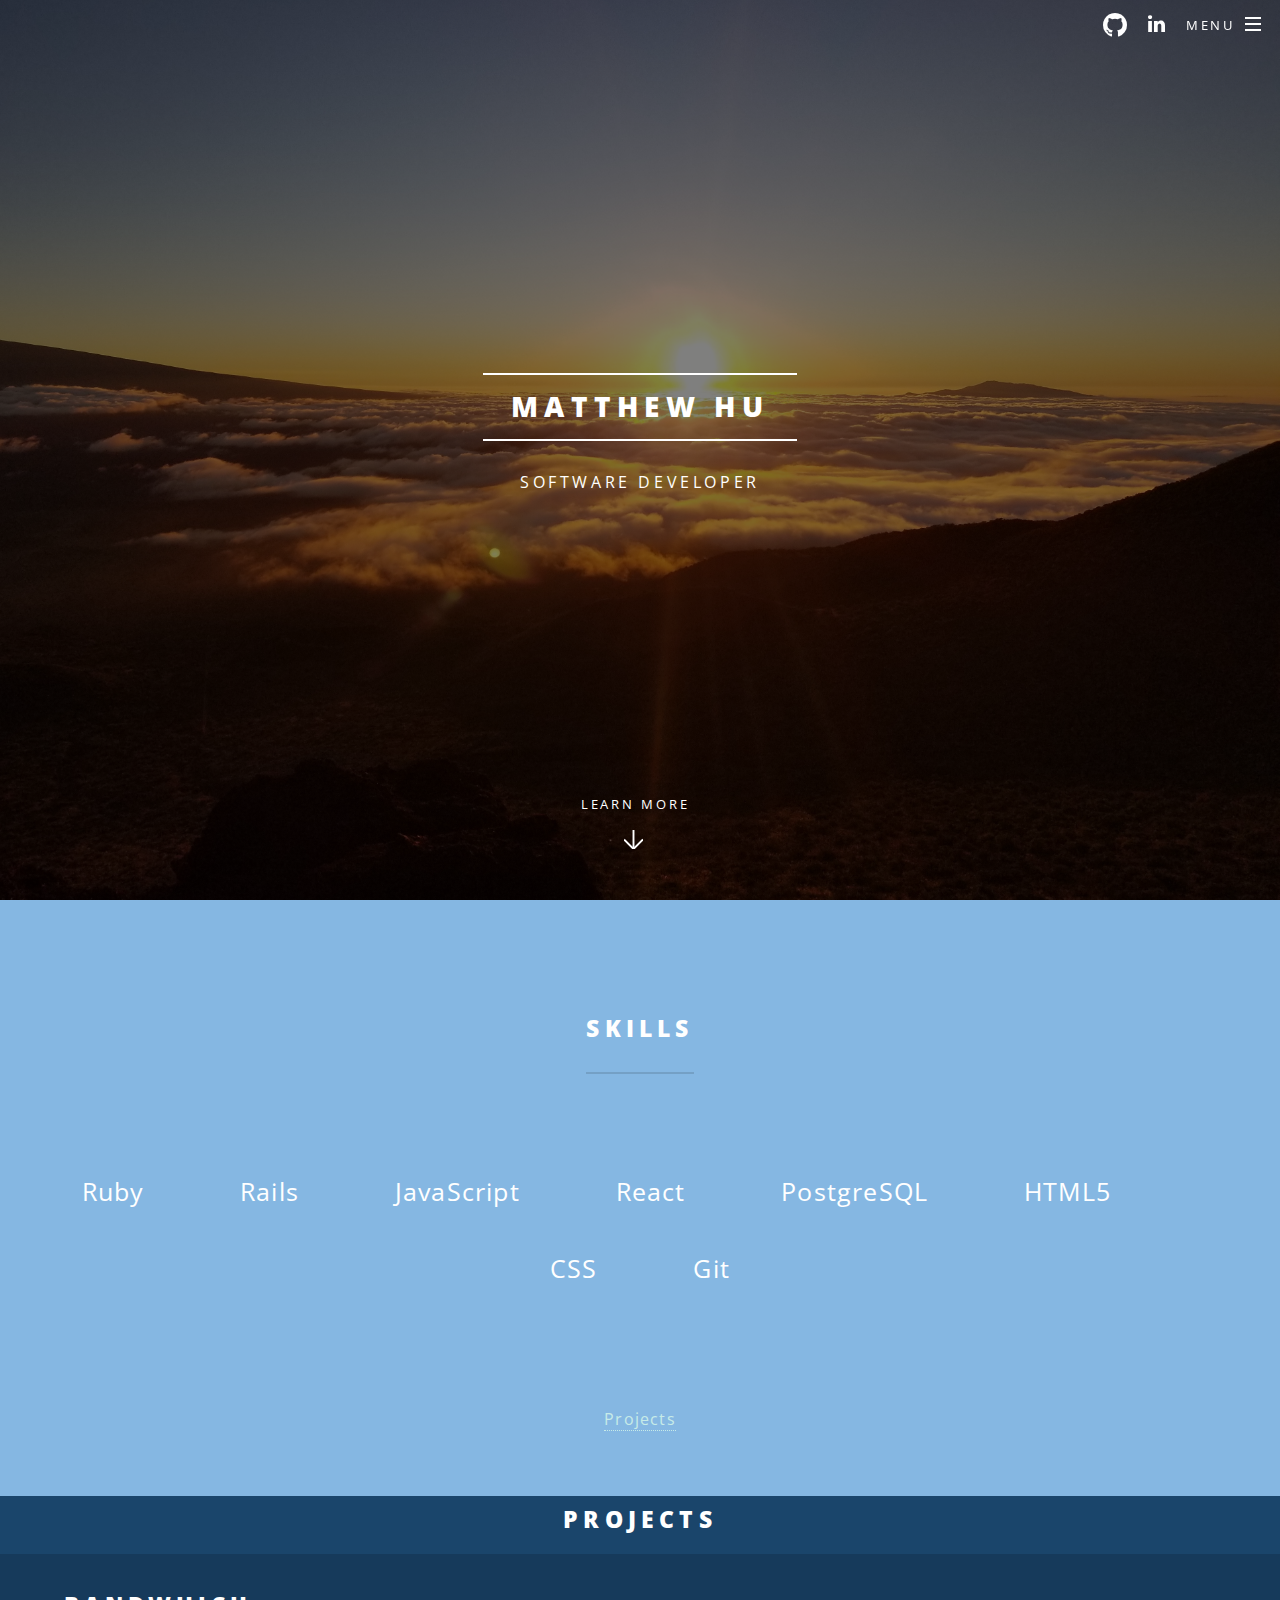
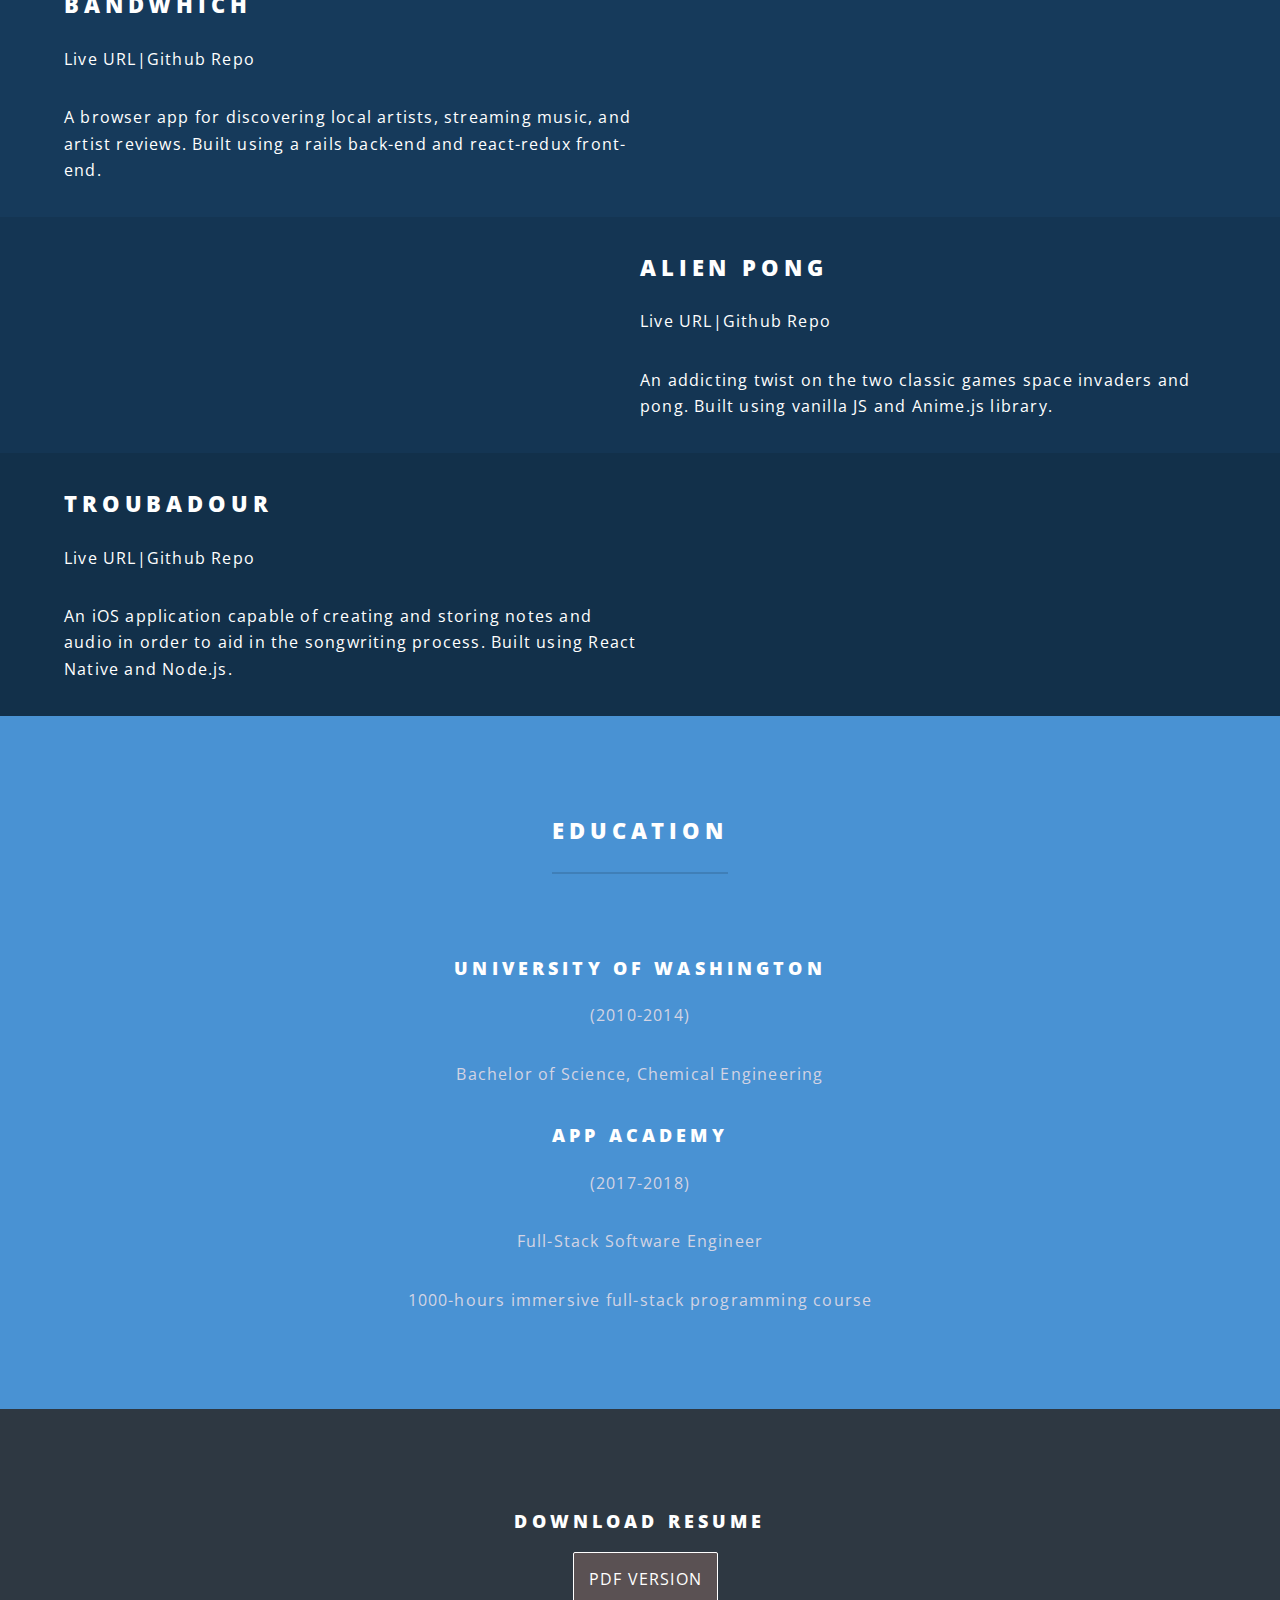
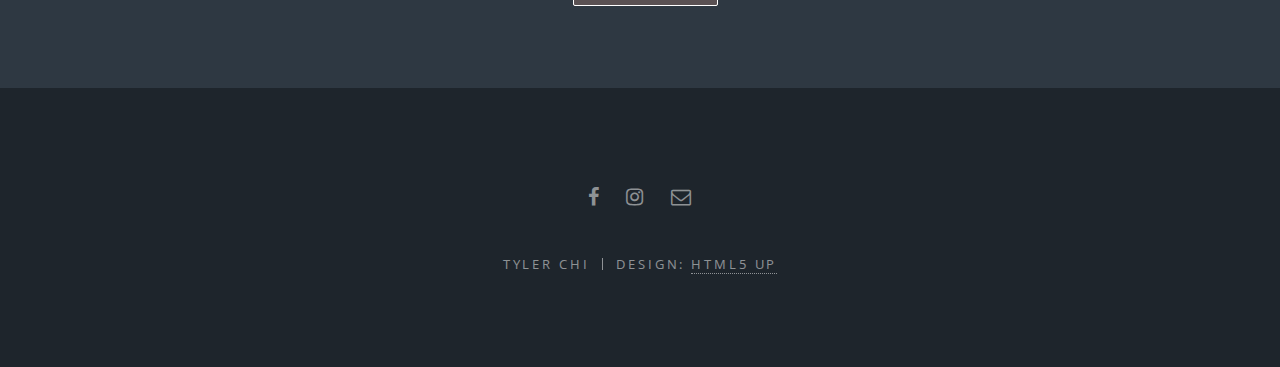
==== index.html @ 4b63a3cc "Initial commit" ====
<!DOCTYPE HTML>
<!--
	Spectral by HTML5 UP
	html5up.net | @ajlkn
	Free for personal and commercial use under the CCA 3.0 license (html5up.net/license)
-->
<html>
	<head>
		<title>Matthew Hu</title>
		<meta charset="utf-8" />
		<meta name="viewport" content="width=device-width, initial-scale=1" />
		<!--[if lte IE 8]><script src="assets/js/ie/html5shiv.js"></script><![endif]-->
		<link rel="stylesheet" href="assets/css/main.css" />

		<link rel="stylesheet" href="assets/css/tyler.css" />

		<link rel="stylesheet" href="https://cdn.rawgit.com/konpa/devicon/df6431e323547add1b4cf45992913f15286456d3/devicon.min.css">


		<!--[if lte IE 8]><link rel="stylesheet" href="assets/css/ie8.css" /><![endif]-->
		<!--[if lte IE 9]><link rel="stylesheet" href="assets/css/ie9.css" /><![endif]-->
	</head>
	<body class="landing">

		<!-- Page Wrapper -->
			<div id="page-wrapper">

				<!-- Header -->
					<header id="header" class="alt">
						<h1><a href="index.html">Matthew Hu</a></h1>
						<nav id="nav">

							<a href="https://github.com/matthu24" class="nav1 icon fa-github" target="_blank"></a>
							<a href="https://www.linkedin.com/in/matthew-hu-4a85752a/" class="nav2 icon fa-linkedin" target="_blank"></a>

							<ul class="nav3">
								<li class="special">
									<a href="#menu" class="menuToggle"><span>Menu</span></a>
									<div id="menu">
										<ul>
											<li><a href="index.html"><span class="menu-item">Home</span></a></li>
											<li><a href="aboutme.html"><span class="menu-item">About Me</span></a></li>
											<li><a href="https://github.com/Tyler-Chi"><span class="menu-item">Github</span></a></li>
											<li><a href="https://www.linkedin.com/in/matthew-hu-4a85752a/"><span class="menu-item">LinkedIn</span></a></li>
											<li><a href="#one" class="more scrolly"><span class="menu-item">Skills</span></a></li>
											<li><a href="#two" class="more scrolly"><span class="menu-item">Projects</span></a></li>
										</ul>
									</div>
								</li>
							</ul>
						</nav>
					</header>

				<!-- Banner -->
					<section id="banner">
						<div class="inner">
							<h2>Matthew Hu</h2>
							<p>Software Developer</p>
						</div>
						<a href="#one" class="more scrolly">Learn More</a>
					</section>

				<!-- One -->
					<section id="one" class="wrapper style1 special">
						<div class="inner">
							<header class="major">
								<h2 class="projects">Skills</h2>
							</header>
							<ul class="icons major">
								<li> <span class="skill-icon devicon-ruby-plain" /> <p> Ruby </p></li>
								<li><span class="skill-icon devicon-rails-plain"/> <p> Rails </p></li>
								<li>
									<span class="skill-icon devicon-javascript-plain" />
									<p> JavaScript </p>
								</li>
								<li>
									<span class="skill-icon devicon-react-original" />
									<p> React </p>
								</li>

								<li>
									<span class="skill-icon devicon-postgresql-plain" />
									<p> PostgreSQL </p>
								</li>

								<li>
									<span class="skill-icon devicon-html5-plain" />
									<p> HTML5 </p>
								</li>

								<li>
									<span class="skill-icon devicon-css3-plain" />
									<p> CSS </p>
								</li>

								<li>
									<span class="  skill-icon devicon-git-plain" />
									<p> Git </p>
								</li>



							</ul>

						</div>

						<a href="#two" class="more scrolly">Projects</a>

					</section>

				<!-- Two -->
					<section id="two" class="wrapper alt style2">

						<h1 class="projects">Projects</h1>

						<section class="spotlight">
							<div class="image"><img src="https://s3.us-east-2.amazonaws.com/personalwebsite1/ArtistShow.png" alt=""></div><div class="content">
								<h2>Bandwhich</h2>
								<div class="project-links">
									<a href="https://bandwhich.herokuapp.com/" class="project-link" >Live URL</a>
									<p>   |   </p>
									<a href="https://github.com/matthu24/bandwhich" class="project-link">Github Repo</a>
								</div>
								<p>A browser app for discovering local artists, streaming music, and artist reviews.  Built using a rails back-end and react-redux front-end.</p>
							</div>
						</section>
						<section class="spotlight">
							<div class="image"><img src="images/fish3.gif" alt="" /></div><div class="content">
								<h2>Alien Pong</h2>
									<div class="project-links">
										<a href="https://matthu24.github.io/alien-pong/" class="project-link">Live URL</a>
										<p> | </p>
										<a href="https://github.com/matthu24/alien-pong" class="project-link">Github Repo</a>
									</div>
								<p>An addicting twist on the two classic games space invaders and pong.  Built using vanilla JS and Anime.js library.</p>
							</div>
						</section>
						<section class="spotlight">
							<div class="image"><img src="https://s3.us-east-2.amazonaws.com/personalwebsite1/Troubadour.png" alt="" /></div><div class="content">
								<h2>Troubadour</h2>
								<div class="project-links">
									<a href="https://shmmod.github.io/troubadour/" class="project-link">Live URL</a>
									<p> | </p>
									<a href="https://github.com/SHMMOD/troubadour" class="project-link">Github Repo</a>
								</div>
								<p>An iOS application capable of creating and storing notes and audio in order to aid in the songwriting process.  Built using React Native and Node.js. </p>
							</div>
						</section>
					</section>

				<!-- Three -->
					<section id="three" class="wrapper style3 special">


						<div class="inner">
							<header class="major">
								<h2>Education</h2>
							</header>

							<div class="edu">
								<div class="edu-area">
									<h3 class="edu-description">University of Washington </h3>
									<p>(2010-2014)</p>
									<p>Bachelor of Science, Chemical Engineering</p>
								</div>

							</div>

							<div class="edu">
								<!-- <div class='logo-container'>
									<img class="edu-logo" src="" />
								</div> -->


								<div class="edu-area">
									<h3 class="edu-description">App Academy</h3>
									<p>(2017-2018)</p>
									<p>Full-Stack Software Engineer</p>
									<p>
										 1000-hours immersive full-stack programming course
									</p>
								</div>

							</div>

						</div>
					</section>

				<!-- CTA -->
					<section id="cta" class="wrapper style4">
						<div class="download-area">
							<header>
								<h3>Download Resume</h3>
							</header>
							<ul class="download-list">
								<li><a href="images/TYLER_RESUME_PDF.pdf" download class="download-item">PDF VERSION</a></li>

							</ul>
						</div>
					</section>

				<!-- Footer -->
					<footer id="footer">
						<ul class="icons">
							<li><a href="https://www.facebook.com/tyler.chi" class="footer icon fa-facebook"><span class="label">Facebook</span></a></li>
							<li><a href="https://www.instagram.com/tyler.chi/" class="footer icon fa-instagram"><span class="label">Instagram</span></a></li>
							<li><a href="mailto:itychi@gmail.com?subject=Comingfrom%20TylerChi%20Site!" class="footer icon fa-envelope-o"><span class="label">Email</span></a></li>
						</ul>
						<ul class="copyright">
							<li> Tyler Chi</li><li>Design: <a href="http://html5up.net">HTML5 UP</a></li>
						</ul>
					</footer>

			</div>

		<!-- Scripts -->
			<script src="assets/js/jquery.min.js"></script>
			<script src="assets/js/jquery.scrollex.min.js"></script>
			<script src="assets/js/jquery.scrolly.min.js"></script>
			<script src="assets/js/skel.min.js"></script>
			<script src="assets/js/util.js"></script>
			<!--[if lte IE 8]><script src="assets/js/ie/respond.min.js"></script><![endif]-->
			<script src="assets/js/main.js"></script>

	</body>
</html>
---- assets/css/main.css ----
@import url(font-awesome.min.css);
@import url("https://fonts.googleapis.com/css?family=Open+Sans:400,400italic,600,600italic,800,800italic");

/*
	Spectral by HTML5 UP
	html5up.net | @ajlkn
	Free for personal and commercial use under the CCA 3.0 license (html5up.net/license)
*/

/* Reset */

	html, body, div, span, applet, object, iframe, h1, h2, h3, h4, h5, h6, p, blockquote, pre, a, abbr, acronym, address, big, cite, code, del, dfn, em, img, ins, kbd, q, s, samp, small, strike, strong, sub, sup, tt, var, b, u, i, center, dl, dt, dd, ol, ul, li, fieldset, form, label, legend, table, caption, tbody, tfoot, thead, tr, th, td, article, aside, canvas, details, embed, figure, figcaption, footer, header, hgroup, menu, nav, output, ruby, section, summary, time, mark, audio, video {
		margin: 0;
		padding: 0;
		border: 0;
		font-size: 100%;
		font: inherit;
		vertical-align: baseline;
	}

	article, aside, details, figcaption, figure, footer, header, hgroup, menu, nav, section {
		display: block;
	}

	body {
		line-height: 1;
	}

	ol, ul {
		list-style: none;
	}

	blockquote, q {
		quotes: none;
	}

	blockquote:before, blockquote:after, q:before, q:after {
		content: '';
		content: none;
	}

	table {
		border-collapse: collapse;
		border-spacing: 0;
	}

	body {
		-webkit-text-size-adjust: none;
	}

/* Box Model */

	*, *:before, *:after {
		-moz-box-sizing: border-box;
		-webkit-box-sizing: border-box;
		box-sizing: border-box;
	}

/* Grid */

	.row {
		border-bottom: solid 1px transparent;
		-moz-box-sizing: border-box;
		-webkit-box-sizing: border-box;
		box-sizing: border-box;
	}

	.row > * {
		float: left;
		-moz-box-sizing: border-box;
		-webkit-box-sizing: border-box;
		box-sizing: border-box;
	}

	.row:after, .row:before {
		content: '';
		display: block;
		clear: both;
		height: 0;
	}

	.row.uniform > * > :first-child {
		margin-top: 0;
	}

	.row.uniform > * > :last-child {
		margin-bottom: 0;
	}

	.row.\30 \25 > * {
		padding: 0 0 0 0em;
	}

	.row.\30 \25 {
		margin: 0 0 -1px 0em;
	}

	.row.uniform.\30 \25 > * {
		padding: 0em 0 0 0em;
	}

	.row.uniform.\30 \25 {
		margin: 0em 0 -1px 0em;
	}

	.row > * {
		padding: 0 0 0 1.5em;
	}

	.row {
		margin: 0 0 -1px -1.5em;
	}

	.row.uniform > * {
		padding: 1.5em 0 0 1.5em;
	}

	.row.uniform {
		margin: -1.5em 0 -1px -1.5em;
	}

	.row.\32 00\25 > * {
		padding: 0 0 0 3em;
	}

	.row.\32 00\25 {
		margin: 0 0 -1px -3em;
	}

	.row.uniform.\32 00\25 > * {
		padding: 3em 0 0 3em;
	}

	.row.uniform.\32 00\25 {
		margin: -3em 0 -1px -3em;
	}

	.row.\31 50\25 > * {
		padding: 0 0 0 2.25em;
	}

	.row.\31 50\25 {
		margin: 0 0 -1px -2.25em;
	}

	.row.uniform.\31 50\25 > * {
		padding: 2.25em 0 0 2.25em;
	}

	.row.uniform.\31 50\25 {
		margin: -2.25em 0 -1px -2.25em;
	}

	.row.\35 0\25 > * {
		padding: 0 0 0 0.75em;
	}

	.row.\35 0\25 {
		margin: 0 0 -1px -0.75em;
	}

	.row.uniform.\35 0\25 > * {
		padding: 0.75em 0 0 0.75em;
	}

	.row.uniform.\35 0\25 {
		margin: -0.75em 0 -1px -0.75em;
	}

	.row.\32 5\25 > * {
		padding: 0 0 0 0.375em;
	}

	.row.\32 5\25 {
		margin: 0 0 -1px -0.375em;
	}

	.row.uniform.\32 5\25 > * {
		padding: 0.375em 0 0 0.375em;
	}

	.row.uniform.\32 5\25 {
		margin: -0.375em 0 -1px -0.375em;
	}

	.\31 2u, .\31 2u\24 {
		width: 100%;
		clear: none;
		margin-left: 0;
	}

	.\31 1u, .\31 1u\24 {
		width: 91.6666666667%;
		clear: none;
		margin-left: 0;
	}

	.\31 0u, .\31 0u\24 {
		width: 83.3333333333%;
		clear: none;
		margin-left: 0;
	}

	.\39 u, .\39 u\24 {
		width: 75%;
		clear: none;
		margin-left: 0;
	}

	.\38 u, .\38 u\24 {
		width: 66.6666666667%;
		clear: none;
		margin-left: 0;
	}

	.\37 u, .\37 u\24 {
		width: 58.3333333333%;
		clear: none;
		margin-left: 0;
	}

	.\36 u, .\36 u\24 {
		width: 50%;
		clear: none;
		margin-left: 0;
	}

	.\35 u, .\35 u\24 {
		width: 41.6666666667%;
		clear: none;
		margin-left: 0;
	}

	.\34 u, .\34 u\24 {
		width: 33.3333333333%;
		clear: none;
		margin-left: 0;
	}

	.\33 u, .\33 u\24 {
		width: 25%;
		clear: none;
		margin-left: 0;
	}

	.\32 u, .\32 u\24 {
		width: 16.6666666667%;
		clear: none;
		margin-left: 0;
	}

	.\31 u, .\31 u\24 {
		width: 8.3333333333%;
		clear: none;
		margin-left: 0;
	}

	.\31 2u\24 + *,
	.\31 1u\24 + *,
	.\31 0u\24 + *,
	.\39 u\24 + *,
	.\38 u\24 + *,
	.\37 u\24 + *,
	.\36 u\24 + *,
	.\35 u\24 + *,
	.\34 u\24 + *,
	.\33 u\24 + *,
	.\32 u\24 + *,
	.\31 u\24 + * {
		clear: left;
	}

	.\-11u {
		margin-left: 91.66667%;
	}

	.\-10u {
		margin-left: 83.33333%;
	}

	.\-9u {
		margin-left: 75%;
	}

	.\-8u {
		margin-left: 66.66667%;
	}

	.\-7u {
		margin-left: 58.33333%;
	}

	.\-6u {
		margin-left: 50%;
	}

	.\-5u {
		margin-left: 41.66667%;
	}

	.\-4u {
		margin-left: 33.33333%;
	}

	.\-3u {
		margin-left: 25%;
	}

	.\-2u {
		margin-left: 16.66667%;
	}

	.\-1u {
		margin-left: 8.33333%;
	}

	@media screen and (max-width: 1680px) {

		.row > * {
			padding: 0 0 0 1.5em;
		}

		.row {
			margin: 0 0 -1px -1.5em;
		}

		.row.uniform > * {
			padding: 1.5em 0 0 1.5em;
		}

		.row.uniform {
			margin: -1.5em 0 -1px -1.5em;
		}

		.row.\32 00\25 > * {
			padding: 0 0 0 3em;
		}

		.row.\32 00\25 {
			margin: 0 0 -1px -3em;
		}

		.row.uniform.\32 00\25 > * {
			padding: 3em 0 0 3em;
		}

		.row.uniform.\32 00\25 {
			margin: -3em 0 -1px -3em;
		}

		.row.\31 50\25 > * {
			padding: 0 0 0 2.25em;
		}

		.row.\31 50\25 {
			margin: 0 0 -1px -2.25em;
		}

		.row.uniform.\31 50\25 > * {
			padding: 2.25em 0 0 2.25em;
		}

		.row.uniform.\31 50\25 {
			margin: -2.25em 0 -1px -2.25em;
		}

		.row.\35 0\25 > * {
			padding: 0 0 0 0.75em;
		}

		.row.\35 0\25 {
			margin: 0 0 -1px -0.75em;
		}

		.row.uniform.\35 0\25 > * {
			padding: 0.75em 0 0 0.75em;
		}

		.row.uniform.\35 0\25 {
			margin: -0.75em 0 -1px -0.75em;
		}

		.row.\32 5\25 > * {
			padding: 0 0 0 0.375em;
		}

		.row.\32 5\25 {
			margin: 0 0 -1px -0.375em;
		}

		.row.uniform.\32 5\25 > * {
			padding: 0.375em 0 0 0.375em;
		}

		.row.uniform.\32 5\25 {
			margin: -0.375em 0 -1px -0.375em;
		}

		.\31 2u\28xlarge\29, .\31 2u\24\28xlarge\29 {
			width: 100%;
			clear: none;
			margin-left: 0;
		}

		.\31 1u\28xlarge\29, .\31 1u\24\28xlarge\29 {
			width: 91.6666666667%;
			clear: none;
			margin-left: 0;
		}

		.\31 0u\28xlarge\29, .\31 0u\24\28xlarge\29 {
			width: 83.3333333333%;
			clear: none;
			margin-left: 0;
		}

		.\39 u\28xlarge\29, .\39 u\24\28xlarge\29 {
			width: 75%;
			clear: none;
			margin-left: 0;
		}

		.\38 u\28xlarge\29, .\38 u\24\28xlarge\29 {
			width: 66.6666666667%;
			clear: none;
			margin-left: 0;
		}

		.\37 u\28xlarge\29, .\37 u\24\28xlarge\29 {
			width: 58.3333333333%;
			clear: none;
			margin-left: 0;
		}

		.\36 u\28xlarge\29, .\36 u\24\28xlarge\29 {
			width: 50%;
			clear: none;
			margin-left: 0;
		}

		.\35 u\28xlarge\29, .\35 u\24\28xlarge\29 {
			width: 41.6666666667%;
			clear: none;
			margin-left: 0;
		}

		.\34 u\28xlarge\29, .\34 u\24\28xlarge\29 {
			width: 33.3333333333%;
			clear: none;
			margin-left: 0;
		}

		.\33 u\28xlarge\29, .\33 u\24\28xlarge\29 {
			width: 25%;
			clear: none;
			margin-left: 0;
		}

		.\32 u\28xlarge\29, .\32 u\24\28xlarge\29 {
			width: 16.6666666667%;
			clear: none;
			margin-left: 0;
		}

		.\31 u\28xlarge\29, .\31 u\24\28xlarge\29 {
			width: 8.3333333333%;
			clear: none;
			margin-left: 0;
		}

		.\31 2u\24\28xlarge\29 + *,
		.\31 1u\24\28xlarge\29 + *,
		.\31 0u\24\28xlarge\29 + *,
		.\39 u\24\28xlarge\29 + *,
		.\38 u\24\28xlarge\29 + *,
		.\37 u\24\28xlarge\29 + *,
		.\36 u\24\28xlarge\29 + *,
		.\35 u\24\28xlarge\29 + *,
		.\34 u\24\28xlarge\29 + *,
		.\33 u\24\28xlarge\29 + *,
		.\32 u\24\28xlarge\29 + *,
		.\31 u\24\28xlarge\29 + * {
			clear: left;
		}

		.\-11u\28xlarge\29 {
			margin-left: 91.66667%;
		}

		.\-10u\28xlarge\29 {
			margin-left: 83.33333%;
		}

		.\-9u\28xlarge\29 {
			margin-left: 75%;
		}

		.\-8u\28xlarge\29 {
			margin-left: 66.66667%;
		}

		.\-7u\28xlarge\29 {
			margin-left: 58.33333%;
		}

		.\-6u\28xlarge\29 {
			margin-left: 50%;
		}

		.\-5u\28xlarge\29 {
			margin-left: 41.66667%;
		}

		.\-4u\28xlarge\29 {
			margin-left: 33.33333%;
		}

		.\-3u\28xlarge\29 {
			margin-left: 25%;
		}

		.\-2u\28xlarge\29 {
			margin-left: 16.66667%;
		}

		.\-1u\28xlarge\29 {
			margin-left: 8.33333%;
		}

	}

	@media screen and (max-width: 1280px) {

		.row > * {
			padding: 0 0 0 1.5em;
		}

		.row {
			margin: 0 0 -1px -1.5em;
		}

		.row.uniform > * {
			padding: 1.5em 0 0 1.5em;
		}

		.row.uniform {
			margin: -1.5em 0 -1px -1.5em;
		}

		.row.\32 00\25 > * {
			padding: 0 0 0 3em;
		}

		.row.\32 00\25 {
			margin: 0 0 -1px -3em;
		}

		.row.uniform.\32 00\25 > * {
			padding: 3em 0 0 3em;
		}

		.row.uniform.\32 00\25 {
			margin: -3em 0 -1px -3em;
		}

		.row.\31 50\25 > * {
			padding: 0 0 0 2.25em;
		}

		.row.\31 50\25 {
			margin: 0 0 -1px -2.25em;
		}

		.row.uniform.\31 50\25 > * {
			padding: 2.25em 0 0 2.25em;
		}

		.row.uniform.\31 50\25 {
			margin: -2.25em 0 -1px -2.25em;
		}

		.row.\35 0\25 > * {
			padding: 0 0 0 0.75em;
		}

		.row.\35 0\25 {
			margin: 0 0 -1px -0.75em;
		}

		.row.uniform.\35 0\25 > * {
			padding: 0.75em 0 0 0.75em;
		}

		.row.uniform.\35 0\25 {
			margin: -0.75em 0 -1px -0.75em;
		}

		.row.\32 5\25 > * {
			padding: 0 0 0 0.375em;
		}

		.row.\32 5\25 {
			margin: 0 0 -1px -0.375em;
		}

		.row.uniform.\32 5\25 > * {
			padding: 0.375em 0 0 0.375em;
		}

		.row.uniform.\32 5\25 {
			margin: -0.375em 0 -1px -0.375em;
		}

		.\31 2u\28large\29, .\31 2u\24\28large\29 {
			width: 100%;
			clear: none;
			margin-left: 0;
		}

		.\31 1u\28large\29, .\31 1u\24\28large\29 {
			width: 91.6666666667%;
			clear: none;
			margin-left: 0;
		}

		.\31 0u\28large\29, .\31 0u\24\28large\29 {
			width: 83.3333333333%;
			clear: none;
			margin-left: 0;
		}

		.\39 u\28large\29, .\39 u\24\28large\29 {
			width: 75%;
			clear: none;
			margin-left: 0;
		}

		.\38 u\28large\29, .\38 u\24\28large\29 {
			width: 66.6666666667%;
			clear: none;
			margin-left: 0;
		}

		.\37 u\28large\29, .\37 u\24\28large\29 {
			width: 58.3333333333%;
			clear: none;
			margin-left: 0;
		}

		.\36 u\28large\29, .\36 u\24\28large\29 {
			width: 50%;
			clear: none;
			margin-left: 0;
		}

		.\35 u\28large\29, .\35 u\24\28large\29 {
			width: 41.6666666667%;
			clear: none;
			margin-left: 0;
		}

		.\34 u\28large\29, .\34 u\24\28large\29 {
			width: 33.3333333333%;
			clear: none;
			margin-left: 0;
		}

		.\33 u\28large\29, .\33 u\24\28large\29 {
			width: 25%;
			clear: none;
			margin-left: 0;
		}

		.\32 u\28large\29, .\32 u\24\28large\29 {
			width: 16.6666666667%;
			clear: none;
			margin-left: 0;
		}

		.\31 u\28large\29, .\31 u\24\28large\29 {
			width: 8.3333333333%;
			clear: none;
			margin-left: 0;
		}

		.\31 2u\24\28large\29 + *,
		.\31 1u\24\28large\29 + *,
		.\31 0u\24\28large\29 + *,
		.\39 u\24\28large\29 + *,
		.\38 u\24\28large\29 + *,
		.\37 u\24\28large\29 + *,
		.\36 u\24\28large\29 + *,
		.\35 u\24\28large\29 + *,
		.\34 u\24\28large\29 + *,
		.\33 u\24\28large\29 + *,
		.\32 u\24\28large\29 + *,
		.\31 u\24\28large\29 + * {
			clear: left;
		}

		.\-11u\28large\29 {
			margin-left: 91.66667%;
		}

		.\-10u\28large\29 {
			margin-left: 83.33333%;
		}

		.\-9u\28large\29 {
			margin-left: 75%;
		}

		.\-8u\28large\29 {
			margin-left: 66.66667%;
		}

		.\-7u\28large\29 {
			margin-left: 58.33333%;
		}

		.\-6u\28large\29 {
			margin-left: 50%;
		}

		.\-5u\28large\29 {
			margin-left: 41.66667%;
		}

		.\-4u\28large\29 {
			margin-left: 33.33333%;
		}

		.\-3u\28large\29 {
			margin-left: 25%;
		}

		.\-2u\28large\29 {
			margin-left: 16.66667%;
		}

		.\-1u\28large\29 {
			margin-left: 8.33333%;
		}

	}

	@media screen and (max-width: 980px) {

		.row > * {
			padding: 0 0 0 1.5em;
		}

		.row {
			margin: 0 0 -1px -1.5em;
		}

		.row.uniform > * {
			padding: 1.5em 0 0 1.5em;
		}

		.row.uniform {
			margin: -1.5em 0 -1px -1.5em;
		}

		.row.\32 00\25 > * {
			padding: 0 0 0 3em;
		}

		.row.\32 00\25 {
			margin: 0 0 -1px -3em;
		}

		.row.uniform.\32 00\25 > * {
			padding: 3em 0 0 3em;
		}

		.row.uniform.\32 00\25 {
			margin: -3em 0 -1px -3em;
		}

		.row.\31 50\25 > * {
			padding: 0 0 0 2.25em;
		}

		.row.\31 50\25 {
			margin: 0 0 -1px -2.25em;
		}

		.row.uniform.\31 50\25 > * {
			padding: 2.25em 0 0 2.25em;
		}

		.row.uniform.\31 50\25 {
			margin: -2.25em 0 -1px -2.25em;
		}

		.row.\35 0\25 > * {
			padding: 0 0 0 0.75em;
		}

		.row.\35 0\25 {
			margin: 0 0 -1px -0.75em;
		}

		.row.uniform.\35 0\25 > * {
			padding: 0.75em 0 0 0.75em;
		}

		.row.uniform.\35 0\25 {
			margin: -0.75em 0 -1px -0.75em;
		}

		.row.\32 5\25 > * {
			padding: 0 0 0 0.375em;
		}

		.row.\32 5\25 {
			margin: 0 0 -1px -0.375em;
		}

		.row.uniform.\32 5\25 > * {
			padding: 0.375em 0 0 0.375em;
		}

		.row.uniform.\32 5\25 {
			margin: -0.375em 0 -1px -0.375em;
		}

		.\31 2u\28medium\29, .\31 2u\24\28medium\29 {
			width: 100%;
			clear: none;
			margin-left: 0;
		}

		.\31 1u\28medium\29, .\31 1u\24\28medium\29 {
			width: 91.6666666667%;
			clear: none;
			margin-left: 0;
		}

		.\31 0u\28medium\29, .\31 0u\24\28medium\29 {
			width: 83.3333333333%;
			clear: none;
			margin-left: 0;
		}

		.\39 u\28medium\29, .\39 u\24\28medium\29 {
			width: 75%;
			clear: none;
			margin-left: 0;
		}

		.\38 u\28medium\29, .\38 u\24\28medium\29 {
			width: 66.6666666667%;
			clear: none;
			margin-left: 0;
		}

		.\37 u\28medium\29, .\37 u\24\28medium\29 {
			width: 58.3333333333%;
			clear: none;
			margin-left: 0;
		}

		.\36 u\28medium\29, .\36 u\24\28medium\29 {
			width: 50%;
			clear: none;
			margin-left: 0;
		}

		.\35 u\28medium\29, .\35 u\24\28medium\29 {
			width: 41.6666666667%;
			clear: none;
			margin-left: 0;
		}

		.\34 u\28medium\29, .\34 u\24\28medium\29 {
			width: 33.3333333333%;
			clear: none;
			margin-left: 0;
		}

		.\33 u\28medium\29, .\33 u\24\28medium\29 {
			width: 25%;
			clear: none;
			margin-left: 0;
		}

		.\32 u\28medium\29, .\32 u\24\28medium\29 {
			width: 16.6666666667%;
			clear: none;
			margin-left: 0;
		}

		.\31 u\28medium\29, .\31 u\24\28medium\29 {
			width: 8.3333333333%;
			clear: none;
			margin-left: 0;
		}

		.\31 2u\24\28medium\29 + *,
		.\31 1u\24\28medium\29 + *,
		.\31 0u\24\28medium\29 + *,
		.\39 u\24\28medium\29 + *,
		.\38 u\24\28medium\29 + *,
		.\37 u\24\28medium\29 + *,
		.\36 u\24\28medium\29 + *,
		.\35 u\24\28medium\29 + *,
		.\34 u\24\28medium\29 + *,
		.\33 u\24\28medium\29 + *,
		.\32 u\24\28medium\29 + *,
		.\31 u\24\28medium\29 + * {
			clear: left;
		}

		.\-11u\28medium\29 {
			margin-left: 91.66667%;
		}

		.\-10u\28medium\29 {
			margin-left: 83.33333%;
		}

		.\-9u\28medium\29 {
			margin-left: 75%;
		}

		.\-8u\28medium\29 {
			margin-left: 66.66667%;
		}

		.\-7u\28medium\29 {
			margin-left: 58.33333%;
		}

		.\-6u\28medium\29 {
			margin-left: 50%;
		}

		.\-5u\28medium\29 {
			margin-left: 41.66667%;
		}

		.\-4u\28medium\29 {
			margin-left: 33.33333%;
		}

		.\-3u\28medium\29 {
			margin-left: 25%;
		}

		.\-2u\28medium\29 {
			margin-left: 16.66667%;
		}

		.\-1u\28medium\29 {
			margin-left: 8.33333%;
		}

	}

	@media screen and (max-width: 736px) {

		.row > * {
			padding: 0 0 0 1.5em;
		}

		.row {
			margin: 0 0 -1px -1.5em;
		}

		.row.uniform > * {
			padding: 1.5em 0 0 1.5em;
		}

		.row.uniform {
			margin: -1.5em 0 -1px -1.5em;
		}

		.row.\32 00\25 > * {
			padding: 0 0 0 3em;
		}

		.row.\32 00\25 {
			margin: 0 0 -1px -3em;
		}

		.row.uniform.\32 00\25 > * {
			padding: 3em 0 0 3em;
		}

		.row.uniform.\32 00\25 {
			margin: -3em 0 -1px -3em;
		}

		.row.\31 50\25 > * {
			padding: 0 0 0 2.25em;
		}

		.row.\31 50\25 {
			margin: 0 0 -1px -2.25em;
		}

		.row.uniform.\31 50\25 > * {
			padding: 2.25em 0 0 2.25em;
		}

		.row.uniform.\31 50\25 {
			margin: -2.25em 0 -1px -2.25em;
		}

		.row.\35 0\25 > * {
			padding: 0 0 0 0.75em;
		}

		.row.\35 0\25 {
			margin: 0 0 -1px -0.75em;
		}

		.row.uniform.\35 0\25 > * {
			padding: 0.75em 0 0 0.75em;
		}

		.row.uniform.\35 0\25 {
			margin: -0.75em 0 -1px -0.75em;
		}

		.row.\32 5\25 > * {
			padding: 0 0 0 0.375em;
		}

		.row.\32 5\25 {
			margin: 0 0 -1px -0.375em;
		}

		.row.uniform.\32 5\25 > * {
			padding: 0.375em 0 0 0.375em;
		}

		.row.uniform.\32 5\25 {
			margin: -0.375em 0 -1px -0.375em;
		}

		.\31 2u\28small\29, .\31 2u\24\28small\29 {
			width: 100%;
			clear: none;
			margin-left: 0;
		}

		.\31 1u\28small\29, .\31 1u\24\28small\29 {
			width: 91.6666666667%;
			clear: none;
			margin-left: 0;
		}

		.\31 0u\28small\29, .\31 0u\24\28small\29 {
			width: 83.3333333333%;
			clear: none;
			margin-left: 0;
		}

		.\39 u\28small\29, .\39 u\24\28small\29 {
			width: 75%;
			clear: none;
			margin-left: 0;
		}

		.\38 u\28small\29, .\38 u\24\28small\29 {
			width: 66.6666666667%;
			clear: none;
			margin-left: 0;
		}

		.\37 u\28small\29, .\37 u\24\28small\29 {
			width: 58.3333333333%;
			clear: none;
			margin-left: 0;
		}

		.\36 u\28small\29, .\36 u\24\28small\29 {
			width: 50%;
			clear: none;
			margin-left: 0;
		}

		.\35 u\28small\29, .\35 u\24\28small\29 {
			width: 41.6666666667%;
			clear: none;
			margin-left: 0;
		}

		.\34 u\28small\29, .\34 u\24\28small\29 {
			width: 33.3333333333%;
			clear: none;
			margin-left: 0;
		}

		.\33 u\28small\29, .\33 u\24\28small\29 {
			width: 25%;
			clear: none;
			margin-left: 0;
		}

		.\32 u\28small\29, .\32 u\24\28small\29 {
			width: 16.6666666667%;
			clear: none;
			margin-left: 0;
		}

		.\31 u\28small\29, .\31 u\24\28small\29 {
			width: 8.3333333333%;
			clear: none;
			margin-left: 0;
		}

		.\31 2u\24\28small\29 + *,
		.\31 1u\24\28small\29 + *,
		.\31 0u\24\28small\29 + *,
		.\39 u\24\28small\29 + *,
		.\38 u\24\28small\29 + *,
		.\37 u\24\28small\29 + *,
		.\36 u\24\28small\29 + *,
		.\35 u\24\28small\29 + *,
		.\34 u\24\28small\29 + *,
		.\33 u\24\28small\29 + *,
		.\32 u\24\28small\29 + *,
		.\31 u\24\28small\29 + * {
			clear: left;
		}

		.\-11u\28small\29 {
			margin-left: 91.66667%;
		}

		.\-10u\28small\29 {
			margin-left: 83.33333%;
		}

		.\-9u\28small\29 {
			margin-left: 75%;
		}

		.\-8u\28small\29 {
			margin-left: 66.66667%;
		}

		.\-7u\28small\29 {
			margin-left: 58.33333%;
		}

		.\-6u\28small\29 {
			margin-left: 50%;
		}

		.\-5u\28small\29 {
			margin-left: 41.66667%;
		}

		.\-4u\28small\29 {
			margin-left: 33.33333%;
		}

		.\-3u\28small\29 {
			margin-left: 25%;
		}

		.\-2u\28small\29 {
			margin-left: 16.66667%;
		}

		.\-1u\28small\29 {
			margin-left: 8.33333%;
		}

	}

	@media screen and (max-width: 480px) {

		.row > * {
			padding: 0 0 0 1.5em;
		}

		.row {
			margin: 0 0 -1px -1.5em;
		}

		.row.uniform > * {
			padding: 1.5em 0 0 1.5em;
		}

		.row.uniform {
			margin: -1.5em 0 -1px -1.5em;
		}

		.row.\32 00\25 > * {
			padding: 0 0 0 3em;
		}

		.row.\32 00\25 {
			margin: 0 0 -1px -3em;
		}

		.row.uniform.\32 00\25 > * {
			padding: 3em 0 0 3em;
		}

		.row.uniform.\32 00\25 {
			margin: -3em 0 -1px -3em;
		}

		.row.\31 50\25 > * {
			padding: 0 0 0 2.25em;
		}

		.row.\31 50\25 {
			margin: 0 0 -1px -2.25em;
		}

		.row.uniform.\31 50\25 > * {
			padding: 2.25em 0 0 2.25em;
		}

		.row.uniform.\31 50\25 {
			margin: -2.25em 0 -1px -2.25em;
		}

		.row.\35 0\25 > * {
			padding: 0 0 0 0.75em;
		}

		.row.\35 0\25 {
			margin: 0 0 -1px -0.75em;
		}

		.row.uniform.\35 0\25 > * {
			padding: 0.75em 0 0 0.75em;
		}

		.row.uniform.\35 0\25 {
			margin: -0.75em 0 -1px -0.75em;
		}

		.row.\32 5\25 > * {
			padding: 0 0 0 0.375em;
		}

		.row.\32 5\25 {
			margin: 0 0 -1px -0.375em;
		}

		.row.uniform.\32 5\25 > * {
			padding: 0.375em 0 0 0.375em;
		}

		.row.uniform.\32 5\25 {
			margin: -0.375em 0 -1px -0.375em;
		}

		.\31 2u\28xsmall\29, .\31 2u\24\28xsmall\29 {
			width: 100%;
			clear: none;
			margin-left: 0;
		}

		.\31 1u\28xsmall\29, .\31 1u\24\28xsmall\29 {
			width: 91.6666666667%;
			clear: none;
			margin-left: 0;
		}

		.\31 0u\28xsmall\29, .\31 0u\24\28xsmall\29 {
			width: 83.3333333333%;
			clear: none;
			margin-left: 0;
		}

		.\39 u\28xsmall\29, .\39 u\24\28xsmall\29 {
			width: 75%;
			clear: none;
			margin-left: 0;
		}

		.\38 u\28xsmall\29, .\38 u\24\28xsmall\29 {
			width: 66.6666666667%;
			clear: none;
			margin-left: 0;
		}

		.\37 u\28xsmall\29, .\37 u\24\28xsmall\29 {
			width: 58.3333333333%;
			clear: none;
			margin-left: 0;
		}

		.\36 u\28xsmall\29, .\36 u\24\28xsmall\29 {
			width: 50%;
			clear: none;
			margin-left: 0;
		}

		.\35 u\28xsmall\29, .\35 u\24\28xsmall\29 {
			width: 41.6666666667%;
			clear: none;
			margin-left: 0;
		}

		.\34 u\28xsmall\29, .\34 u\24\28xsmall\29 {
			width: 33.3333333333%;
			clear: none;
			margin-left: 0;
		}

		.\33 u\28xsmall\29, .\33 u\24\28xsmall\29 {
			width: 25%;
			clear: none;
			margin-left: 0;
		}

		.\32 u\28xsmall\29, .\32 u\24\28xsmall\29 {
			width: 16.6666666667%;
			clear: none;
			margin-left: 0;
		}

		.\31 u\28xsmall\29, .\31 u\24\28xsmall\29 {
			width: 8.3333333333%;
			clear: none;
			margin-left: 0;
		}

		.\31 2u\24\28xsmall\29 + *,
		.\31 1u\24\28xsmall\29 + *,
		.\31 0u\24\28xsmall\29 + *,
		.\39 u\24\28xsmall\29 + *,
		.\38 u\24\28xsmall\29 + *,
		.\37 u\24\28xsmall\29 + *,
		.\36 u\24\28xsmall\29 + *,
		.\35 u\24\28xsmall\29 + *,
		.\34 u\24\28xsmall\29 + *,
		.\33 u\24\28xsmall\29 + *,
		.\32 u\24\28xsmall\29 + *,
		.\31 u\24\28xsmall\29 + * {
			clear: left;
		}

		.\-11u\28xsmall\29 {
			margin-left: 91.66667%;
		}

		.\-10u\28xsmall\29 {
			margin-left: 83.33333%;
		}

		.\-9u\28xsmall\29 {
			margin-left: 75%;
		}

		.\-8u\28xsmall\29 {
			margin-left: 66.66667%;
		}

		.\-7u\28xsmall\29 {
			margin-left: 58.33333%;
		}

		.\-6u\28xsmall\29 {
			margin-left: 50%;
		}

		.\-5u\28xsmall\29 {
			margin-left: 41.66667%;
		}

		.\-4u\28xsmall\29 {
			margin-left: 33.33333%;
		}

		.\-3u\28xsmall\29 {
			margin-left: 25%;
		}

		.\-2u\28xsmall\29 {
			margin-left: 16.66667%;
		}

		.\-1u\28xsmall\29 {
			margin-left: 8.33333%;
		}

	}

/* Basic */

	@-ms-viewport {
		width: device-width;
	}

	body {
		background: #2e3842;
	}

		body.is-loading *, body.is-loading *:before, body.is-loading *:after {
			-moz-animation: none !important;
			-webkit-animation: none !important;
			-ms-animation: none !important;
			animation: none !important;
			-moz-transition: none !important;
			-webkit-transition: none !important;
			-ms-transition: none !important;
			transition: none !important;
		}

	body, input, select, textarea {
		color: #fff;
		font-family: "Open Sans", Helvetica, sans-serif;
		font-size: 15pt;
		font-weight: 400;
		letter-spacing: 0.075em;
		line-height: 1.65em;
	}

		@media screen and (max-width: 1680px) {

			body, input, select, textarea {
				font-size: 13pt;
			}

		}

		@media screen and (max-width: 1280px) {

			body, input, select, textarea {
				font-size: 12pt;
			}

		}

		@media screen and (max-width: 736px) {

			body, input, select, textarea {
				font-size: 11pt;
				letter-spacing: 0.0375em;
			}

		}

	a {
		-moz-transition: color 0.2s ease, border-bottom-color 0.2s ease;
		-webkit-transition: color 0.2s ease, border-bottom-color 0.2s ease;
		-ms-transition: color 0.2s ease, border-bottom-color 0.2s ease;
		transition: color 0.2s ease, border-bottom-color 0.2s ease;
		border-bottom: dotted 1px;
		color: inherit;
		text-decoration: none;
	}



	strong, b {
		color: #fff;
		font-weight: 600;
	}

	em, i {
		font-style: italic;
	}

	p {
		margin: 0 0 2em 0;
	}

	h1, h2, h3, h4, h5, h6 {
		color: #fff;
		font-weight: 800;
		letter-spacing: 0.225em;
		line-height: 1em;
		margin: 0 0 1em 0;
		text-transform: uppercase;
	}

		h1 a, h2 a, h3 a, h4 a, h5 a, h6 a {
			color: inherit;
			text-decoration: none;
		}

	h2 {
		font-size: 1.35em;
		line-height: 1.75em;
	}

		@media screen and (max-width: 736px) {

			h2 {
				font-size: 1.1em;
				line-height: 1.65em;
			}

		}

	h3 {
		font-size: 1.15em;
		line-height: 1.75em;
	}

		@media screen and (max-width: 736px) {

			h3 {
				font-size: 1em;
				line-height: 1.65em;
			}

		}

	h4 {
		font-size: 1em;
		line-height: 1.5em;
	}

	h5 {
		font-size: 0.8em;
		line-height: 1.5em;
	}

	h6 {
		font-size: 0.7em;
		line-height: 1.5em;
	}

	sub {
		font-size: 0.8em;
		position: relative;
		top: 0.5em;
	}

	sup {
		font-size: 0.8em;
		position: relative;
		top: -0.5em;
	}

	hr {
		border: 0;
		border-bottom: solid 2px #fff;
		margin: 3em 0;
	}

		hr.major {
			margin: 4.5em 0;
		}

	blockquote {
		border-left: solid 4px #fff;
		font-style: italic;
		margin: 0 0 2em 0;
		padding: 0.5em 0 0.5em 2em;
	}

	code {
		background: rgba(144, 144, 144, 0.25);
		border-radius: 3px;
		font-family: "Courier New", monospace;
		font-size: 0.9em;
		letter-spacing: 0;
		margin: 0 0.25em;
		padding: 0.25em 0.65em;
	}

	pre {
		-webkit-overflow-scrolling: touch;
		font-family: "Courier New", monospace;
		font-size: 0.9em;
		margin: 0 0 2em 0;
	}

		pre code {
			display: block;
			line-height: 1.75em;
			padding: 1em 1.5em;
			overflow-x: auto;
		}

	.align-left {
		text-align: left;
	}

	.align-center {
		text-align: center;
	}

	.align-right {
		text-align: right;
	}

/* Section/Article */

	section.special, article.special {
		text-align: center;
	}

	header p {
		color: rgba(255, 255, 255, 0.5);
		position: relative;
		top: -0.25em;
	}

	header h3 + p {
		font-size: 1.1em;
	}

	header h4 + p,
	header h5 + p,
	header h6 + p {
		font-size: 0.9em;
	}

	header.major {
		margin: 0 0 3.5em 0;
	}

		header.major h2, header.major h3, header.major h4, header.major h5, header.major h6 {
			border-bottom: solid 2px #fff;
			display: inline-block;
			padding-bottom: 1em;
			position: relative;
		}

			header.major h2:after, header.major h3:after, header.major h4:after, header.major h5:after, header.major h6:after {
				content: '';
				display: block;
				height: 1px;
			}

		header.major p {
			color: #fff;
			top: 0;
		}

		@media screen and (max-width: 736px) {

			header.major {
				margin: 0 0 2em 0;
			}

		}

	@media screen and (max-width: 980px) {

		header br {
			display: none;
		}

	}

/* Form */

	form {
		margin: 0 0 2em 0;
	}

	label {
		color: #fff;
		display: block;
		font-size: 0.9em;
		font-weight: 600;
		margin: 0 0 1em 0;
	}

	input[type="text"],
	input[type="password"],
	input[type="email"],
	select,
	textarea {
		-moz-appearance: none;
		-webkit-appearance: none;
		-ms-appearance: none;
		appearance: none;
		background: rgba(144, 144, 144, 0.25);
		border-radius: 3px;
		border: none;
		color: inherit;
		display: block;
		outline: 0;
		padding: 0 1em;
		text-decoration: none;
		width: 100%;
	}

		input[type="text"]:invalid,
		input[type="password"]:invalid,
		input[type="email"]:invalid,
		select:invalid,
		textarea:invalid {
			box-shadow: none;
		}

		input[type="text"]:focus,
		input[type="password"]:focus,
		input[type="email"]:focus,
		select:focus,
		textarea:focus {
			box-shadow: 0 0 0 2px #21b2a6;
		}

	.select-wrapper {
		text-decoration: none;
		display: block;
		position: relative;
	}

		.select-wrapper:before {
			-moz-osx-font-smoothing: grayscale;
			-webkit-font-smoothing: antialiased;
			font-family: FontAwesome;
			font-style: normal;
			font-weight: normal;
			text-transform: none !important;
		}

		.select-wrapper:before {
			-moz-pointer-events: none;
			-webkit-pointer-events: none;
			-ms-pointer-events: none;
			pointer-events: none;
			color: #fff;
			content: '\f078';
			display: block;
			height: 2.75em;
			line-height: 2.75em;
			position: absolute;
			right: 0;
			text-align: center;
			top: 0;
			width: 2.75em;
		}

		.select-wrapper select::-ms-expand {
			display: none;
		}

	input[type="text"],
	input[type="password"],
	input[type="email"],
	select {
		height: 2.75em;
	}

	textarea {
		padding: 0.75em 1em;
	}

	input[type="checkbox"],
	input[type="radio"] {
		-moz-appearance: none;
		-webkit-appearance: none;
		-ms-appearance: none;
		appearance: none;
		display: block;
		float: left;
		margin-right: -2em;
		opacity: 0;
		width: 1em;
		z-index: -1;
	}

		input[type="checkbox"] + label,
		input[type="radio"] + label {
			text-decoration: none;
			color: #fff;
			cursor: pointer;
			display: inline-block;
			font-size: 1em;
			font-weight: 400;
			padding-left: 2.4em;
			padding-right: 0.75em;
			position: relative;
		}

			input[type="checkbox"] + label:before,
			input[type="radio"] + label:before {
				-moz-osx-font-smoothing: grayscale;
				-webkit-font-smoothing: antialiased;
				font-family: FontAwesome;
				font-style: normal;
				font-weight: normal;
				text-transform: none !important;
			}

			input[type="checkbox"] + label:before,
			input[type="radio"] + label:before {
				background: rgba(144, 144, 144, 0.25);
				border-radius: 3px;
				content: '';
				display: inline-block;
				height: 1.65em;
				left: 0;
				line-height: 1.58125em;
				position: absolute;
				text-align: center;
				top: 0;
				width: 1.65em;
			}

		input[type="checkbox"]:checked + label:before,
		input[type="radio"]:checked + label:before {
			background: #2e3842;
			color: #fff;
			content: '\f00c';
		}

		input[type="checkbox"]:focus + label:before,
		input[type="radio"]:focus + label:before {
			box-shadow: 0 0 0 2px #21b2a6;
		}

	input[type="checkbox"] + label:before {
		border-radius: 3px;
	}

	input[type="radio"] + label:before {
		border-radius: 100%;
	}

	::-webkit-input-placeholder {
		color: rgba(255, 255, 255, 0.5) !important;
		opacity: 1.0;
	}

	:-moz-placeholder {
		color: rgba(255, 255, 255, 0.5) !important;
		opacity: 1.0;
	}

	::-moz-placeholder {
		color: rgba(255, 255, 255, 0.5) !important;
		opacity: 1.0;
	}

	:-ms-input-placeholder {
		color: rgba(255, 255, 255, 0.5) !important;
		opacity: 1.0;
	}

	.formerize-placeholder {
		color: rgba(255, 255, 255, 0.5) !important;
		opacity: 1.0;
	}

/* Box */

	.box {
		border-radius: 3px;
		border: solid 2px #fff;
		margin-bottom: 2em;
		padding: 1.5em;
	}

		.box > :last-child,
		.box > :last-child > :last-child,
		.box > :last-child > :last-child > :last-child {
			margin-bottom: 0;
		}

		.box.alt {
			border: 0;
			border-radius: 0;
			padding: 0;
		}

/* Icon */

	.icon {
		text-decoration: none;
		border-bottom: none;
		position: relative;
	}

		.icon:before {
			-moz-osx-font-smoothing: grayscale;
			-webkit-font-smoothing: antialiased;
			font-family: FontAwesome;
			font-style: normal;
			font-weight: normal;
			text-transform: none !important;
		}

		.icon > .label {
			display: none;
		}

		.icon.major {
			-moz-transform: rotate(-45deg);
			-webkit-transform: rotate(-45deg);
			-ms-transform: rotate(-45deg);
			transform: rotate(-45deg);
			border-radius: 3px;
			border: solid 2px #fff;
			display: inline-block;
			font-size: 1.35em;
			height: calc(3em + 2px);
			line-height: 3em;
			text-align: center;
			width: calc(3em + 2px);
		}

			.icon.major:before {
				-moz-transform: rotate(45deg);
				-webkit-transform: rotate(45deg);
				-ms-transform: rotate(45deg);
				transform: rotate(45deg);
				display: inline-block;
				font-size: 1.5em;
			}

			@media screen and (max-width: 736px) {

				.icon.major {
					font-size: 1em;
				}

			}

		.icon.style1 {
			color: #00ffcc;
		}

		.icon.style2 {
			color: #00f0ff;
		}

		.icon.style3 {
			color: #76ddff;
		}

/* Image */

	.image {
		border-radius: 3px;
		border: 0;
		display: inline-block;
		position: relative;
	}

		.image img {
			border-radius: 3px;
			display: block;
		}

		.image.left {
			float: left;
			margin: 0 2em 2em 0;
			top: 0.25em;
		}

		.image.right {
			float: right;
			margin: 0 0 2em 2em;
			top: 0.25em;
		}

		.image.left, .image.right {
			max-width: 40%;
		}

			.image.left img, .image.right img {
				width: 100%;
			}

		.image.fit {
			display: block;
			margin: 0 0 2em 0;
			width: 100%;
		}

			.image.fit img {
				width: 100%;
			}

/* List */

	ol {
		list-style: decimal;
		margin: 0 0 2em 0;
		padding-left: 1.25em;
	}

		ol li {
			padding-left: 0.25em;
		}

	ul {
		list-style: disc;
		margin: 0 0 2em 0;
		padding-left: 1em;
	}

		ul li {
			padding-left: 0.5em;
		}

		ul.alt {
			list-style: none;
			padding-left: 0;
		}

			ul.alt li {
				border-top: solid 1px #fff;
				padding: 0.5em 0;
			}

				ul.alt li:first-child {
					border-top: 0;
					padding-top: 0;
				}

		ul.icons {
			cursor: default;
			list-style: none;
			padding-left: 0;
			font-size: 25px;
		}

			ul.icons li {
				display: inline-block;
				padding: 0 1em 0 0;
			}

				ul.icons li:last-child {
					padding-right: 0 !important;
				}

			ul.icons.major {
				padding: 1em 0;
			}

				ul.icons.major li {
					padding-right: 3.5em;
				}

					@media screen and (max-width: 736px) {

						ul.icons.major li {
							padding: 0 1em !important;
						}

					}

		ul.actions {
			cursor: default;
			list-style: none;
			padding-left: 0;
		}

			ul.actions li {
				display: inline-block;
				padding: 0 1.5em 0 0;
				vertical-align: middle;
			}

				ul.actions li:last-child {
					padding-right: 0;
				}

			ul.actions.small li {
				padding: 0 0.75em 0 0;
			}

			ul.actions.vertical li {
				display: block;
				padding: 1.5em 0 0 0;
			}

				ul.actions.vertical li:first-child {
					padding-top: 0;
				}

				ul.actions.vertical li > * {
					margin-bottom: 0;
				}

			ul.actions.vertical.small li {
				padding: 0.75em 0 0 0;
			}

				ul.actions.vertical.small li:first-child {
					padding-top: 0;
				}

			ul.actions.fit {
				display: table;
				margin-left: -1.5em;
				padding: 0;
				table-layout: fixed;
				width: calc(100% + 1.5em);
			}

				ul.actions.fit li {
					display: table-cell;
					padding: 0 0 0 1.5em;
				}

					ul.actions.fit li > * {
						margin-bottom: 0;
					}

				ul.actions.fit.small {
					margin-left: -0.75em;
					width: calc(100% + 0.75em);
				}

					ul.actions.fit.small li {
						padding: 0 0 0 0.75em;
					}

			@media screen and (max-width: 736px) {

				ul.actions li {
					display: block;
					padding: 1em 0 0 0;
					text-align: center;
					width: 100%;
				}

					ul.actions li:first-child {
						padding-top: 0;
					}

					ul.actions li > * {
						margin: 0 auto !important;
						max-width: 30em;
						width: 100%;
					}

						ul.actions li > *.icon:before {
							margin-left: -1em;
						}

				ul.actions.small li {
					padding: 0.5em 0 0 0;
				}

					ul.actions.small li:first-child {
						padding-top: 0;
					}

			}

	dl {
		margin: 0 0 2em 0;
	}

/* Table */

	.table-wrapper {
		-webkit-overflow-scrolling: touch;
		overflow-x: auto;
	}

	table {
		margin: 0 0 2em 0;
		width: 100%;
	}

		table tbody tr {
			border: solid 1px #fff;
			border-left: 0;
			border-right: 0;
		}

			table tbody tr:nth-child(2n + 1) {
				background-color: rgba(144, 144, 144, 0.25);
			}

		table td {
			padding: 0.75em 0.75em;
		}

		table th {
			color: #fff;
			font-size: 0.9em;
			font-weight: 600;
			padding: 0 0.75em 0.75em 0.75em;
			text-align: left;
		}

		table thead {
			border-bottom: solid 2px #fff;
		}

		table tfoot {
			border-top: solid 2px #fff;
		}

		table.alt {
			border-collapse: separate;
		}

			table.alt tbody tr td {
				border: solid 1px #fff;
				border-left-width: 0;
				border-top-width: 0;
			}

				table.alt tbody tr td:first-child {
					border-left-width: 1px;
				}

			table.alt tbody tr:first-child td {
				border-top-width: 1px;
			}

			table.alt thead {
				border-bottom: 0;
			}

			table.alt tfoot {
				border-top: 0;
			}

/* Button */

	input[type="submit"],
	input[type="reset"],
	input[type="button"],
	button,
	.button {
		-moz-appearance: none;
		-webkit-appearance: none;
		-ms-appearance: none;
		appearance: none;
		-moz-transition: background-color 0.2s ease-in-out, color 0.2s ease-in-out;
		-webkit-transition: background-color 0.2s ease-in-out, color 0.2s ease-in-out;
		-ms-transition: background-color 0.2s ease-in-out, color 0.2s ease-in-out;
		transition: background-color 0.2s ease-in-out, color 0.2s ease-in-out;
		background-color: transparent;
		border-radius: 3px;
		border: 0;
		box-shadow: inset 0 0 0 2px #fff;
		color: #fff;
		cursor: pointer;
		display: inline-block;
		font-size: 0.8em;
		font-weight: 600;
		height: 3.125em;
		letter-spacing: 0.225em;
		line-height: 3.125em;
		padding: 0 2.75em;
		text-align: center;
		text-decoration: none;
		text-transform: uppercase;
		white-space: nowrap;
		overflow: hidden;
		text-overflow: ellipsis;
	}

		input[type="submit"]:hover,
		input[type="reset"]:hover,
		input[type="button"]:hover,
		button:hover,
		.button:hover {
			background-color: rgba(144, 144, 144, 0.25);
		}

		input[type="submit"]:active,
		input[type="reset"]:active,
		input[type="button"]:active,
		button:active,
		.button:active {
			background-color: rgba(144, 144, 144, 0.5);
		}

		input[type="submit"].icon:before,
		input[type="reset"].icon:before,
		input[type="button"].icon:before,
		button.icon:before,
		.button.icon:before {
			margin-right: 0.5em;
		}

		input[type="submit"].fit,
		input[type="reset"].fit,
		input[type="button"].fit,
		button.fit,
		.button.fit {
			display: block;
			margin: 0 0 1em 0;
			width: 100%;
		}

		input[type="submit"].small,
		input[type="reset"].small,
		input[type="button"].small,
		button.small,
		.button.small {
			font-size: 0.8em;
		}

		input[type="submit"].big,
		input[type="reset"].big,
		input[type="button"].big,
		button.big,
		.button.big {
			font-size: 1.35em;
		}

		input[type="submit"].special,
		input[type="reset"].special,
		input[type="button"].special,
		button.special,
		.button.special {
			background-color: #ed4933;
			box-shadow: none !important;
			color: #ffffff !important;
		}

			input[type="submit"].special:hover,
			input[type="reset"].special:hover,
			input[type="button"].special:hover,
			button.special:hover,
			.button.special:hover {
				background-color: #ef5e4a !important;
			}

			input[type="submit"].special:active,
			input[type="reset"].special:active,
			input[type="button"].special:active,
			button.special:active,
			.button.special:active {
				background-color: #eb341c !important;
			}

		input[type="submit"].disabled, input[type="submit"]:disabled,
		input[type="reset"].disabled,
		input[type="reset"]:disabled,
		input[type="button"].disabled,
		input[type="button"]:disabled,
		button.disabled,
		button:disabled,
		.button.disabled,
		.button:disabled {
			-moz-pointer-events: none;
			-webkit-pointer-events: none;
			-ms-pointer-events: none;
			pointer-events: none;
			opacity: 0.25;
		}

		@media screen and (max-width: 736px) {

			input[type="submit"],
			input[type="reset"],
			input[type="button"],
			button,
			.button {
				height: 3.75em;
				line-height: 3.75em;
			}

		}

/* Features */

	.features {
		display: -moz-flex;
		display: -webkit-flex;
		display: -ms-flex;
		display: flex;
		-moz-flex-wrap: wrap;
		-webkit-flex-wrap: wrap;
		-ms-flex-wrap: wrap;
		flex-wrap: wrap;
		-moz-justify-content: center;
		-webkit-justify-content: center;
		-ms-justify-content: center;
		justify-content: center;
		list-style: none;
		padding: 0;
		width: 100%;
	}

		.features li {
			padding: 4em 4em 2em 6em ;
			display: block;
			position: relative;
			text-align: left;
			width: 50%;
		}

			.features li:nth-child(1) {
				background-color: rgba(0, 0, 0, 0.035);
			}

			.features li:nth-child(2) {
				background-color: rgba(0, 0, 0, 0.07);
			}

			.features li:nth-child(3) {
				background-color: rgba(0, 0, 0, 0.105);
			}

			.features li:nth-child(4) {
				background-color: rgba(0, 0, 0, 0.14);
			}

			.features li:nth-child(5) {
				background-color: rgba(0, 0, 0, 0.175);
			}

			.features li:nth-child(6) {
				background-color: rgba(0, 0, 0, 0.21);
			}

			.features li:nth-child(7) {
				background-color: rgba(0, 0, 0, 0.245);
			}

			.features li:nth-child(8) {
				background-color: rgba(0, 0, 0, 0.28);
			}

			.features li:nth-child(9) {
				background-color: rgba(0, 0, 0, 0.315);
			}

			.features li:nth-child(10) {
				background-color: rgba(0, 0, 0, 0.35);
			}

			.features li:before {
				display: block;
				color: #00ffcc;
				position: absolute;
				left: 1.75em;
				top: 2.75em;
				font-size: 1.5em;
			}

			.features li:nth-child(1) {
				border-top-left-radius: 3px;
			}

			.features li:nth-child(2) {
				border-top-right-radius: 3px;
			}

			.features li:nth-last-child(1) {
				border-bottom-right-radius: 3px;
			}

			.features li:nth-last-child(2) {
				border-bottom-left-radius: 3px;
			}

			@media screen and (max-width: 980px) {

				.features li {
					padding: 3em 2em 1em 2em ;
					text-align: center;
				}

					.features li:before {
						left: 0;
						margin: 0 0 1em 0;
						position: relative;
						top: 0;
					}

			}

			@media screen and (max-width: 736px) {

				.features li {
					padding: 3em 0 1em 0 ;
					background-color: transparent !important;
					border-top: solid 2px #fff;
					width: 100%;
				}

					.features li:first-child {
						border-top: 0;
					}

			}

/* Spotlight */

	.spotlight {
		-moz-align-items: center;
		-webkit-align-items: center;
		-ms-align-items: center;
		align-items: center;
		display: -moz-flex;
		display: -webkit-flex;
		display: -ms-flex;
		display: flex;
	}

		.spotlight .image {
			-moz-order: 1;
			-webkit-order: 1;
			-ms-order: 1;
			order: 1;
			border-radius: 0;
			width: 40%;
		}

			.spotlight .image img {
				border-radius: 0;
				width: 100%;
			}

		.spotlight .content {
			padding: 2em 4em 0.1em 4em ;
			-moz-order: 2;
			-webkit-order: 2;
			-ms-order: 2;
			order: 2;
			max-width: 48em;
			width: 60%;
		}

		.spotlight:nth-child(2n) {
			-moz-flex-direction: row-reverse;
			-webkit-flex-direction: row-reverse;
			-ms-flex-direction: row-reverse;
			flex-direction: row-reverse;
		}

		.spotlight:nth-child(1) {
			background-color: rgba(0, 0, 0, 0.075);
		}

		.spotlight:nth-child(2) {
			background-color: rgba(0, 0, 0, 0.15);
		}

		.spotlight:nth-child(3) {
			background-color: rgba(0, 0, 0, 0.225);
		}

		.spotlight:nth-child(4) {
			background-color: rgba(0, 0, 0, 0.3);
		}

		.spotlight:nth-child(5) {
			background-color: rgba(0, 0, 0, 0.375);
		}

		.spotlight:nth-child(6) {
			background-color: rgba(0, 0, 0, 0.45);
		}

		.spotlight:nth-child(7) {
			background-color: rgba(0, 0, 0, 0.525);
		}

		.spotlight:nth-child(8) {
			background-color: rgba(0, 0, 0, 0.6);
		}

		.spotlight:nth-child(9) {
			background-color: rgba(0, 0, 0, 0.675);
		}

		.spotlight:nth-child(10) {
			background-color: rgba(0, 0, 0, 0.75);
		}

		@media screen and (max-width: 1280px) {

			.spotlight .image {
				width: 45%;
			}

			.spotlight .content {
				width: 55%;
			}

		}

		@media screen and (max-width: 980px) {

			.spotlight {
				display: block;
			}

				.spotlight br {
					display: none;
				}

				.spotlight .image {
					width: 100%;
				}

				.spotlight .content {
					padding: 4em 3em 2em 3em ;
					max-width: none;
					text-align: center;
					width: 100%;
				}

		}

		@media screen and (max-width: 736px) {

			.spotlight .content {
				padding: 3em 2em 1em 2em ;
			}

		}

/* Wrapper */

	.wrapper {
		padding: 6em 0 4em 0 ;
	}

		.wrapper > .inner {
			width: 60em;
			margin: 0 auto;
		}

			@media screen and (max-width: 1280px) {

				.wrapper > .inner {
					width: 90%;
				}

			}

			@media screen and (max-width: 980px) {

				.wrapper > .inner {
					width: 100%;

				}

			}

		.wrapper.alt {
			padding: 0;
		}

		.wrapper.style1 {
			background-color: #85b7e2;
			color: #c7ebe8;
		}

			.wrapper.style1 strong, .wrapper.style1 b {
				color: #ffffff;
			}

			.wrapper.style1 h2, .wrapper.style1 h3, .wrapper.style1 h4, .wrapper.style1 h5, .wrapper.style1 h6 {
				color: #ffffff;
			}

			.wrapper.style1 hr {
				border-color: rgba(0, 0, 0, 0.125);
			}

			.wrapper.style1 blockquote {
				border-color: rgba(0, 0, 0, 0.125);
			}

			.wrapper.style1 code {
				background: rgba(255, 255, 255, 0.075);
			}

			.wrapper.style1 header p {
				color: #a6e0db;
			}

			.wrapper.style1 header.major h2, .wrapper.style1 header.major h3, .wrapper.style1 header.major h4, .wrapper.style1 header.major h5, .wrapper.style1 header.major h6 {
				border-color: rgba(0, 0, 0, 0.125);
			}

			.wrapper.style1 header.major p {
				color: #c7ebe8;
			}

			.wrapper.style1 label {
				color: #ffffff;
			}

			.wrapper.style1 input[type="text"],
			.wrapper.style1 input[type="password"],
			.wrapper.style1 input[type="email"],
			.wrapper.style1 select,
			.wrapper.style1 textarea {
				background: rgba(255, 255, 255, 0.075);
			}

			.wrapper.style1 .select-wrapper:before {
				color: rgba(0, 0, 0, 0.125);
			}

			.wrapper.style1 input[type="checkbox"] + label,
			.wrapper.style1 input[type="radio"] + label {
				color: #c7ebe8;
			}

				.wrapper.style1 input[type="checkbox"] + label:before,
				.wrapper.style1 input[type="radio"] + label:before {
					background: rgba(255, 255, 255, 0.075);
				}

			.wrapper.style1 input[type="checkbox"]:checked + label:before,
			.wrapper.style1 input[type="radio"]:checked + label:before {
				background: #ffffff;
				color: #21b2a6;
			}

			.wrapper.style1 ::-webkit-input-placeholder {
				color: #a6e0db !important;
			}

			.wrapper.style1 :-moz-placeholder {
				color: #a6e0db !important;
			}

			.wrapper.style1 ::-moz-placeholder {
				color: #a6e0db !important;
			}

			.wrapper.style1 :-ms-input-placeholder {
				color: #a6e0db !important;
			}

			.wrapper.style1 .formerize-placeholder {
				color: #a6e0db !important;
			}

			.wrapper.style1 .icon.major {
				border-color: rgba(0, 0, 0, 0.125);
			}

			.wrapper.style1 ul.alt li {
				border-color: rgba(0, 0, 0, 0.125);
			}

			.wrapper.style1 table tbody tr {
				border-color: rgba(0, 0, 0, 0.125);
			}

				.wrapper.style1 table tbody tr:nth-child(2n + 1) {
					background-color: rgba(255, 255, 255, 0.075);
				}

			.wrapper.style1 table th {
				color: #ffffff;
			}

			.wrapper.style1 table thead {
				border-color: rgba(0, 0, 0, 0.125);
			}

			.wrapper.style1 table tfoot {
				border-color: rgba(0, 0, 0, 0.125);
			}

			.wrapper.style1 table.alt tbody tr td {
				border-color: rgba(0, 0, 0, 0.125);
			}

			.wrapper.style1 input[type="submit"],
			.wrapper.style1 input[type="reset"],
			.wrapper.style1 input[type="button"],
			.wrapper.style1 button,
			.wrapper.style1 .button {
				box-shadow: inset 0 0 0 2px rgba(0, 0, 0, 0.125);
				color: #ffffff;
			}

				.wrapper.style1 input[type="submit"]:hover,
				.wrapper.style1 input[type="reset"]:hover,
				.wrapper.style1 input[type="button"]:hover,
				.wrapper.style1 button:hover,
				.wrapper.style1 .button:hover {
					background-color: rgba(255, 255, 255, 0.075);
				}

				.wrapper.style1 input[type="submit"]:active,
				.wrapper.style1 input[type="reset"]:active,
				.wrapper.style1 input[type="button"]:active,
				.wrapper.style1 button:active,
				.wrapper.style1 .button:active {
					background-color: rgba(255, 255, 255, 0.2);
				}

			@media screen and (max-width: 736px) {

				.wrapper.style1 .features li {
					border-top-color: rgba(0, 0, 0, 0.125);
				}

			}

		.wrapper.style2 {
			background-color: #1a456b;
		}

		.wrapper.style3 {
			background-color: #4992d3;
			color: #d3d4e4;

		}

		.edu{
			display:flex;
			flex-direction: column;
			justify-content: center;
			/*align-items: center;*/
			/*border: 1px solid black;*/
		}

		.edu div {
			display:flex;
			flex-direction: column;
			justify-content: center;
			align-items: center;
		}

			.wrapper.style3 strong, .wrapper.style3 b {
				color: #ffffff;
			}

			.wrapper.style3 h2, .wrapper.style3 h3, .wrapper.style3 h4, .wrapper.style3 h5, .wrapper.style3 h6 {
				color: #ffffff;
			}

			.wrapper.style3 hr {
				border-color: rgba(0, 0, 0, 0.125);
			}

			.wrapper.style3 blockquote {
				border-color: rgba(0, 0, 0, 0.125);
			}

			.wrapper.style3 code {
				background: rgba(255, 255, 255, 0.075);
			}

			.wrapper.style3 header p {
				color: #b9bad3;
			}

			.wrapper.style3 header.major h2, .wrapper.style3 header.major h3, .wrapper.style3 header.major h4, .wrapper.style3 header.major h5, .wrapper.style3 header.major h6 {
				border-color: rgba(0, 0, 0, 0.125);
			}

			.wrapper.style3 header.major p {
				color: #d3d4e4;
			}

			.wrapper.style3 label {
				color: #ffffff;
			}

			.wrapper.style3 input[type="text"],
			.wrapper.style3 input[type="password"],
			.wrapper.style3 input[type="email"],
			.wrapper.style3 select,
			.wrapper.style3 textarea {
				background: rgba(255, 255, 255, 0.075);
			}

			.wrapper.style3 .select-wrapper:before {
				color: rgba(0, 0, 0, 0.125);
			}

			.wrapper.style3 input[type="checkbox"] + label,
			.wrapper.style3 input[type="radio"] + label {
				color: #d3d4e4;
			}

				.wrapper.style3 input[type="checkbox"] + label:before,
				.wrapper.style3 input[type="radio"] + label:before {
					background: rgba(255, 255, 255, 0.075);
				}

			.wrapper.style3 input[type="checkbox"]:checked + label:before,
			.wrapper.style3 input[type="radio"]:checked + label:before {
				background: #ffffff;
				color: #505393;
			}

			.wrapper.style3 ::-webkit-input-placeholder {
				color: #b9bad3 !important;
			}

			.wrapper.style3 :-moz-placeholder {
				color: #b9bad3 !important;
			}

			.wrapper.style3 ::-moz-placeholder {
				color: #b9bad3 !important;
			}

			.wrapper.style3 :-ms-input-placeholder {
				color: #b9bad3 !important;
			}

			.wrapper.style3 .formerize-placeholder {
				color: #b9bad3 !important;
			}

			.wrapper.style3 .icon.major {
				border-color: rgba(0, 0, 0, 0.125);
			}

			.wrapper.style3 ul.alt li {
				border-color: rgba(0, 0, 0, 0.125);
			}

			.wrapper.style3 table tbody tr {
				border-color: rgba(0, 0, 0, 0.125);
			}

				.wrapper.style3 table tbody tr:nth-child(2n + 1) {
					background-color: rgba(255, 255, 255, 0.075);
				}

			.wrapper.style3 table th {
				color: #ffffff;
			}

			.wrapper.style3 table thead {
				border-color: rgba(0, 0, 0, 0.125);
			}

			.wrapper.style3 table tfoot {
				border-color: rgba(0, 0, 0, 0.125);
			}

			.wrapper.style3 table.alt tbody tr td {
				border-color: rgba(0, 0, 0, 0.125);
			}

			.wrapper.style3 input[type="submit"],
			.wrapper.style3 input[type="reset"],
			.wrapper.style3 input[type="button"],
			.wrapper.style3 button,
			.wrapper.style3 .button {
				box-shadow: inset 0 0 0 2px rgba(0, 0, 0, 0.125);
				color: #ffffff;
			}

				.wrapper.style3 input[type="submit"]:hover,
				.wrapper.style3 input[type="reset"]:hover,
				.wrapper.style3 input[type="button"]:hover,
				.wrapper.style3 button:hover,
				.wrapper.style3 .button:hover {
					background-color: rgba(255, 255, 255, 0.075);
				}

				.wrapper.style3 input[type="submit"]:active,
				.wrapper.style3 input[type="reset"]:active,
				.wrapper.style3 input[type="button"]:active,
				.wrapper.style3 button:active,
				.wrapper.style3 .button:active {
					background-color: rgba(255, 255, 255, 0.2);
				}

			@media screen and (max-width: 736px) {

				.wrapper.style3 .features li {
					border-top-color: rgba(0, 0, 0, 0.125);
				}

			}

		.wrapper.style4 {
			background-color: transparent;
		}

		.wrapper.style5 {
			background-color: #ffffff;
			color: #4E4852;
		}

			.wrapper.style5 strong, .wrapper.style5 b {
				color: #2E3842;
			}

			.wrapper.style5 h2, .wrapper.style5 h3, .wrapper.style5 h4, .wrapper.style5 h5, .wrapper.style5 h6 {
				color: #2E3842;
			}

			.wrapper.style5 hr {
				border-color: #dfdfdf;
			}

			.wrapper.style5 blockquote {
				border-color: #dfdfdf;
			}

			.wrapper.style5 code {
				background: rgba(0, 0, 0, 0.0375);
			}

			.wrapper.style5 header p {
				color: #8E8892;
			}

			.wrapper.style5 header.major h2, .wrapper.style5 header.major h3, .wrapper.style5 header.major h4, .wrapper.style5 header.major h5, .wrapper.style5 header.major h6 {
				border-color: #dfdfdf;
			}

			.wrapper.style5 header.major p {
				color: #4E4852;
			}

			.wrapper.style5 label {
				color: #2E3842;
			}

			.wrapper.style5 input[type="text"],
			.wrapper.style5 input[type="password"],
			.wrapper.style5 input[type="email"],
			.wrapper.style5 select,
			.wrapper.style5 textarea {
				background: rgba(0, 0, 0, 0.0375);
			}

			.wrapper.style5 .select-wrapper:before {
				color: #dfdfdf;
			}

			.wrapper.style5 input[type="checkbox"] + label,
			.wrapper.style5 input[type="radio"] + label {
				color: #4E4852;
			}

				.wrapper.style5 input[type="checkbox"] + label:before,
				.wrapper.style5 input[type="radio"] + label:before {
					background: rgba(0, 0, 0, 0.0375);
				}

			.wrapper.style5 input[type="checkbox"]:checked + label:before,
			.wrapper.style5 input[type="radio"]:checked + label:before {
				background: #2E3842;
				color: #ffffff;
			}

			.wrapper.style5 ::-webkit-input-placeholder {
				color: #8E8892 !important;
			}

			.wrapper.style5 :-moz-placeholder {
				color: #8E8892 !important;
			}

			.wrapper.style5 ::-moz-placeholder {
				color: #8E8892 !important;
			}

			.wrapper.style5 :-ms-input-placeholder {
				color: #8E8892 !important;
			}

			.wrapper.style5 .formerize-placeholder {
				color: #8E8892 !important;
			}

			.wrapper.style5 .icon.major {
				border-color: #dfdfdf;
			}

			.wrapper.style5 ul.alt li {
				border-color: #dfdfdf;
			}

			.wrapper.style5 table tbody tr {
				border-color: #dfdfdf;
			}

				.wrapper.style5 table tbody tr:nth-child(2n + 1) {
					background-color: rgba(0, 0, 0, 0.0375);
				}

			.wrapper.style5 table th {
				color: #2E3842;
			}

			.wrapper.style5 table thead {
				border-color: #dfdfdf;
			}

			.wrapper.style5 table tfoot {
				border-color: #dfdfdf;
			}

			.wrapper.style5 table.alt tbody tr td {
				border-color: #dfdfdf;
			}

			.wrapper.style5 input[type="submit"],
			.wrapper.style5 input[type="reset"],
			.wrapper.style5 input[type="button"],
			.wrapper.style5 button,
			.wrapper.style5 .button {
				box-shadow: inset 0 0 0 2px #dfdfdf;
				color: #2E3842;
			}

				.wrapper.style5 input[type="submit"]:hover,
				.wrapper.style5 input[type="reset"]:hover,
				.wrapper.style5 input[type="button"]:hover,
				.wrapper.style5 button:hover,
				.wrapper.style5 .button:hover {
					background-color: rgba(0, 0, 0, 0.0375);
				}

				.wrapper.style5 input[type="submit"]:active,
				.wrapper.style5 input[type="reset"]:active,
				.wrapper.style5 input[type="button"]:active,
				.wrapper.style5 button:active,
				.wrapper.style5 .button:active {
					background-color: rgba(0, 0, 0, 0.1);
				}

			@media screen and (max-width: 736px) {

				.wrapper.style5 .features li {
					border-top-color: #dfdfdf;
				}

			}

		@media screen and (max-width: 980px) {

			.wrapper {
				padding: 4em 3em 2em 3em ;
			}

		}

		@media screen and (max-width: 736px) {

			.wrapper {
				padding: 3em 2em 1em 2em ;
			}

		}

/* Page Wrapper + Menu */

	#page-wrapper {
		-moz-transition: opacity 0.5s ease;
		-webkit-transition: opacity 0.5s ease;
		-ms-transition: opacity 0.5s ease;
		transition: opacity 0.5s ease;
		opacity: 1;
		padding-top: 3em;
	}

		#page-wrapper:before {
			background: transparent;
			content: '';
			display: block;
			display: none;
			height: 100%;
			left: 0;
			position: fixed;
			top: 0;
			width: 100%;
			z-index: 10001;
		}

	#menu {
		-moz-transform: translateX(20em);
		-webkit-transform: translateX(20em);
		-ms-transform: translateX(20em);
		transform: translateX(20em);
		-moz-transition: -moz-transform 0.5s ease;
		-webkit-transition: -webkit-transform 0.5s ease;
		-ms-transition: -ms-transform 0.5s ease;
		transition: transform 0.5s ease;
		-webkit-overflow-scrolling: touch;
		background: hsl(258, 52%, 23%);
		color: white;
		height: 100%;
		max-width: 80%;
		overflow-y: auto;
		padding: 3em 2em;
		position: fixed;
		right: 0;
		top: 0;
		width: 20em;
		z-index: 10002;
	}

		#menu ul {
			list-style: none;
			padding: 0;
		}

			#menu ul > li {
				border-top: solid 1px rgba(0, 0, 0, 0.125);
				margin: 0.5em 0 0 0;
				padding: 0.5em 0 0 0;
			}

				#menu ul > li:first-child {
					border-top: 0 !important;
					margin-top: 0 !important;
					padding-top: 0 !important;
				}

				#menu ul > li > a {
					border: 0;
					color: inherit;
					display: block;
					font-size: 0.8em;
					letter-spacing: 0.225em;
					outline: 0;
					text-decoration: none;
					text-transform: uppercase;
				}

					@media screen and (max-width: 736px) {

						#menu ul > li > a {
							line-height: 3em;
						}

					}

		#menu .close {
			background-image: url("images/close.svg");
			background-position: 4.85em 1em;
			background-repeat: no-repeat;
			border: 0;
			cursor: pointer;
			display: block;
			height: 3em;
			position: absolute;
			right: 0;
			top: 0;
			vertical-align: middle;
			width: 7em;
		}

		@media screen and (max-width: 736px) {

			#menu {
				padding: 3em 1.5em;
			}

		}

	body.is-menu-visible #page-wrapper {
		opacity: 0.35;
	}

		body.is-menu-visible #page-wrapper:before {
			display: block;
		}

	body.is-menu-visible #menu {
		-moz-transform: translateX(0);
		-webkit-transform: translateX(0);
		-ms-transform: translateX(0);
		transform: translateX(0);
	}

/* Header */

	#header {
		-moz-transition: background-color 0.2s ease;
		-webkit-transition: background-color 0.2s ease;
		-ms-transition: background-color 0.2s ease;
		transition: background-color 0.2s ease;
		background: #2e3842;
		height: 3em;
		left: 0;
		line-height: 3em;
		position: fixed;
		top: 0;
		width: 100%;
		z-index: 10000;
	}

		#header h1 {
			-moz-transition: opacity 0.2s ease;
			-webkit-transition: opacity 0.2s ease;
			-ms-transition: opacity 0.2s ease;
			transition: opacity 0.2s ease;
			height: inherit;
			left: 1.25em;
			line-height: inherit;
			position: absolute;
			top: 0;
		}

			#header h1 a {
				border: 0;
				display: block;
				height: inherit;
				line-height: inherit;
			}

				@media screen and (max-width: 736px) {

					#header h1 a {
						font-size: 0.8em;
					}

				}

		#header nav {
			height: inherit;
			line-height: inherit;
			position: absolute;
			right: 0;
			top: 0;
			display: flex;
			flex-direction: row;
		}

			#header nav > ul {
				list-style: none;
				margin: 0;
				padding: 0;
				white-space: nowrap;
			}

				#header nav > ul > li {
					display: inline-block;
					padding: 0;
				}

					#header nav > ul > li > a {
						border: 0;
						color: #fff;
						display: block;
						font-size: 0.8em;
						letter-spacing: 0.225em;
						padding: 0 1.5em;
						text-transform: uppercase;
					}

						#header nav > ul > li > a.menuToggle {
							outline: 0;
							position: relative;
						}

							#header nav > ul > li > a.menuToggle:after {
								background-image: url("images/bars.svg");
								background-position: right center;
								background-repeat: no-repeat;
								content: '';
								display: inline-block;
								height: 3.75em;
								vertical-align: top;
								width: 2em;
							}

							@media screen and (max-width: 736px) {

								#header nav > ul > li > a.menuToggle {
									padding: 0 1.5em;
								}

									#header nav > ul > li > a.menuToggle span {
										display: none;
									}

							}

						@media screen and (max-width: 736px) {

							#header nav > ul > li > a {
								padding: 0 0 0 1.5em;
							}

						}

					#header nav > ul > li:first-child {
						margin-left: 0;
					}

		#header.alt {
			background: transparent;
		}

			#header.alt h1 {
				-moz-pointer-events: none;
				-webkit-pointer-events: none;
				-ms-pointer-events: none;
				pointer-events: none;
				opacity: 0;
			}

/* Banner */

	#banner {
		display: -moz-flex;
		display: -webkit-flex;
		display: -ms-flex;
		display: flex;
		-moz-flex-direction: column;
		-webkit-flex-direction: column;
		-ms-flex-direction: column;
		flex-direction: column;
		-moz-justify-content: center;
		-webkit-justify-content: center;
		-ms-justify-content: center;
		justify-content: center;
		cursor: default;
		height: 100vh;
		min-height: 35em;
		overflow: hidden;
		position: relative;
		text-align: center;
	}

		#banner h2 {
			-moz-transform: scale(1);
			-webkit-transform: scale(1);
			-ms-transform: scale(1);
			transform: scale(1);
			-moz-transition: -moz-transform 0.5s ease, opacity 0.5s ease;
			-webkit-transition: -webkit-transform 0.5s ease, opacity 0.5s ease;
			-ms-transition: -ms-transform 0.5s ease, opacity 0.5s ease;
			transition: transform 0.5s ease, opacity 0.5s ease;
			display: inline-block;
			font-size: 1.75em;
			opacity: 1;
			padding: 0.35em 1em;
			position: relative;
			z-index: 1;
		}

			#banner h2:before, #banner h2:after {
				-moz-transition: width 0.85s ease;
				-webkit-transition: width 0.85s ease;
				-ms-transition: width 0.85s ease;
				transition: width 0.85s ease;
				-moz-transition-delay: 0.25s;
				-webkit-transition-delay: 0.25s;
				-ms-transition-delay: 0.25s;
				transition-delay: 0.25s;
				background: #fff;
				content: '';
				display: block;
				height: 2px;
				position: absolute;
				width: 100%;
			}

			#banner h2:before {
				top: 0;
				left: 0;
			}

			#banner h2:after {
				bottom: 0;
				right: 0;
			}

		#banner p {
			letter-spacing: 0.225em;
			text-transform: uppercase;
		}

			#banner p a {
				color: inherit;
			}

		#banner .more {
			-moz-transition: -moz-transform 0.75s ease, opacity 0.75s ease;
			-webkit-transition: -webkit-transform 0.75s ease, opacity 0.75s ease;
			-ms-transition: -ms-transform 0.75s ease, opacity 0.75s ease;
			transition: transform 0.75s ease, opacity 0.75s ease;
			-moz-transition-delay: 3.5s;
			-webkit-transition-delay: 3.5s;
			-ms-transition-delay: 3.5s;
			transition-delay: 3.5s;
			-moz-transform: translateY(0);
			-webkit-transform: translateY(0);
			-ms-transform: translateY(0);
			transform: translateY(0);
			border: none;
			bottom: 0;
			color: inherit;
			font-size: 0.8em;
			height: 8.5em;
			left: 50%;
			letter-spacing: 0.225em;
			margin-left: -8.5em;
			opacity: 1;
			outline: 0;
			padding-left: 0.225em;
			position: absolute;
			text-align: center;
			text-transform: uppercase;
			width: 16em;
			z-index: 1;
		}

			#banner .more:after {
				background-image: url("images/arrow.svg");
				background-position: center;
				background-repeat: no-repeat;
				background-size: contain;
				bottom: 4em;
				content: '';
				display: block;
				height: 1.5em;
				left: 50%;
				margin: 0 0 0 -0.75em;
				position: absolute;
				width: 1.5em;
			}

		#banner:after {
			-moz-pointer-events: none;
			-webkit-pointer-events: none;
			-ms-pointer-events: none;
			pointer-events: none;
			-moz-transition: opacity 3s ease-in-out;
			-webkit-transition: opacity 3s ease-in-out;
			-ms-transition: opacity 3s ease-in-out;
			transition: opacity 3s ease-in-out;
			-moz-transition-delay: 1.25s;
			-webkit-transition-delay: 1.25s;
			-ms-transition-delay: 1.25s;
			transition-delay: 1.25s;
			content: '';
			background: #2e3842;
			display: block;
			width: 100%;
			height: 100%;
			position: absolute;
			left: 0;
			top: 0;
			opacity: 0;
		}

		@media screen and (max-width: 736px) {

			#banner {
				padding: 7em 3em 5em 3em ;
				height: auto;
				min-height: 0;
			}

				#banner h2 {
					font-size: 1.25em;
				}

				#banner br {
					display: none;
				}

				#banner .more {
					display: none;
				}

		}

	body.is-loading #banner h2 {
		-moz-transform: scale(0.95);
		-webkit-transform: scale(0.95);
		-ms-transform: scale(0.95);
		transform: scale(0.95);
		opacity: 0;
	}

		body.is-loading #banner h2:before, body.is-loading #banner h2:after {
			width: 0;
		}

	body.is-loading #banner .more {
		-moz-transform: translateY(8.5em);
		-webkit-transform: translateY(8.5em);
		-ms-transform: translateY(8.5em);
		transform: translateY(8.5em);
		opacity: 0;
	}

	body.is-loading #banner:after {
		opacity: 1;
	}

/* CTA */

	#cta .inner {
		display: -moz-flex;
		display: -webkit-flex;
		display: -ms-flex;
		display: flex;
		max-width: 45em;
	}

		#cta .inner header {
			-moz-order: 1;
			-webkit-order: 1;
			-ms-order: 1;
			order: 1;
			padding-right: 3em;
			width: 70%;
		}

			#cta .inner header p {
				color: inherit;
			}

		#cta .inner .actions {
			-moz-order: 2;
			-webkit-order: 2;
			-ms-order: 2;
			order: 2;
			width: 30%;
		}

		@media screen and (max-width: 980px) {

			#cta .inner {
				display: block;
				text-align: center;
			}

				#cta .inner header {
					padding-right: 0;
					width: 100%;
				}

				#cta .inner .actions {
					margin-left: auto;
					margin-right: auto;
					max-width: 20em;
					width: 100%;
				}

		}

		@media screen and (max-width: 736px) {

			#cta .inner .actions {
				max-width: none;
			}

		}

/* Main */

	#main > header {
		padding: 12em 0 10em 0 ;
		background-image: -moz-linear-gradient(top, rgba(0,0,0,0.5), rgba(0,0,0,0.5)), url("../../images/banner.jpg");
		background-image: -webkit-linear-gradient(top, rgba(0,0,0,0.5), rgba(0,0,0,0.5)), url("../../images/banner.jpg");
		background-image: -ms-linear-gradient(top, rgba(0,0,0,0.5), rgba(0,0,0,0.5)), url("../../images/banner.jpg");
		background-image: linear-gradient(top, rgba(0,0,0,0.5), rgba(0,0,0,0.5)), url("../../images/banner.jpg");
		background-attachment: fixed;
		background-position: center center;
		background-repeat: no-repeat;
		background-size: cover;
		text-align: center;
	}

		#main > header h2 {
			font-size: 1.75em;
			margin: 0 0 0.5em 0;
		}

		#main > header p {
			color: inherit;
			letter-spacing: 0.225em;
			text-transform: uppercase;
			top: 0;
		}

			#main > header p a {
				color: inherit;
			}

		@media screen and (max-width: 1680px) {

			#main > header {
				padding: 10em 0 8em 0 ;
			}

		}

		@media screen and (max-width: 1280px) {

			#main > header {
				padding: 8em 3em 6em 3em ;
			}

		}

		@media screen and (max-width: 980px) {

			#main > header {
				padding: 10em 3em 8em 3em ;
			}

		}

		@media screen and (max-width: 736px) {

			#main > header {
				padding: 5em 3em 3em 3em ;
			}

				#main > header h2 {
					font-size: 1.25em;
					margin: 0 0 1em 0;
				}

		}

	body.is-mobile #main > header {
		background-attachment: scroll;
	}

/* Footer */

	#footer {
		padding: 6em 0 4em 0 ;
		background-color: #1d242a;
		text-align: center;
	}

		#footer .icons {
			font-size: 1.25em;
		}

			#footer .icons a {
				color: rgba(255, 255, 255, 0.5);
			}

				#footer .icons a:hover {
					color: #fff;
				}

		#footer .copyright {
			color: rgba(255, 255, 255, 0.5);
			font-size: 0.8em;
			letter-spacing: 0.225em;
			list-style: none;
			padding: 0;
			text-transform: uppercase;
		}

			#footer .copyright li {
				border-left: solid 1px rgba(255, 255, 255, 0.5);
				display: inline-block;
				line-height: 1em;
				margin-left: 1em;
				padding-left: 1em;
			}

				#footer .copyright li:first-child {
					border-left: 0;
					margin-left: 0;
					padding-left: 0;
				}

				#footer .copyright li a {
					color: inherit;
				}

					#footer .copyright li a:hover {
						color: #fff;
					}

				@media screen and (max-width: 480px) {

					#footer .copyright li {
						border: 0;
						display: block;
						line-height: 1.65em;
						margin: 0;
						padding: 0.5em 0;
					}

				}

		@media screen and (max-width: 980px) {

			#footer {
				padding: 4em 3em 2em 3em ;
			}

		}

		@media screen and (max-width: 736px) {

			#footer {
				padding: 3em 2em 1em 2em ;
			}

		}

/* Landing */

	body.landing #page-wrapper {
		background-image: -moz-linear-gradient(top, rgba(0,0,0,0.5), rgba(0,0,0,0.5)), url("../../images/banner.jpg");
		background-image: -webkit-linear-gradient(top, rgba(0,0,0,0.5), rgba(0,0,0,0.5)), url("../../images/banner.jpg");
		background-image: -ms-linear-gradient(top, rgba(0,0,0,0.5), rgba(0,0,0,0.5)), url("../../images/banner.jpg");
		background-image: linear-gradient(top, rgba(0,0,0,0.5), rgba(0,0,0,0.5)), url("../../images/banner.jpg");
		background-attachment: fixed;
		background-position: center center;
		background-repeat: no-repeat;
		background-size: cover;
		padding-top: 0;
	}

	body.landing #footer {
		background-color: rgba(29, 36, 42, 0.9);
	}

	body.is-mobile.landing #page-wrapper {
		background: none;
	}

	body.is-mobile.landing #banner,
	body.is-mobile.landing .wrapper.style4 {
		background-image: -moz-linear-gradient(top, rgba(0,0,0,0.5), rgba(0,0,0,0.5)), url("../../images/banner.jpg");
		background-image: -webkit-linear-gradient(top, rgba(0,0,0,0.5), rgba(0,0,0,0.5)), url("../../images/banner.jpg");
		background-image: -ms-linear-gradient(top, rgba(0,0,0,0.5), rgba(0,0,0,0.5)), url("../../images/banner.jpg");
		background-image: linear-gradient(top, rgba(0,0,0,0.5), rgba(0,0,0,0.5)), url("../../images/banner.jpg");
		background-position: center center;
		background-repeat: no-repeat;
		background-size: cover;
	}

	body.is-mobile.landing #footer {
		background-color: #1d242a;
	}
---- assets/css/tyler.css ----
.nav1 {
    margin-right: 20px;
    font-size: 28px;
}

.nav2 {
    font-size: 20px;
}

.projects {
    text-align: center;
    padding-top: 12px;
    font-size: 23px;
}

.edu {
    display: flex;
    flex-direction: row;
}

.edu-logo {
    height: 400px;
    border: 2px solid black;
}

.edu-area {
    width: 50%;
    overflow-wrap: normal;
    text-align: left;
}

.logo-container {
    width: 50%;
}

.project-links {
    display: flex;
    flex-direction: row;
}

.project-link {
        border-bottom: solid 0px;
        transition: 0.5s;
}

.project-link:hover {
    color: rgb(243, 166, 0);
    transition: 0.5s;
}

.footer:hover{
    color: white;
    transition: 0.5s;
}

.download-area{
    display: flex;
    flex-direction: column;
    text-align: center;
}

.download-list {
    padding-top: 10px;
    padding-right: 13px;
    display: flex;
    flex-direction: row;
    list-style-type: none;
    justify-content: center;
}

.download-item {
    border-bottom: 0px solid black;
    border: 1.4px solid white;
    margin: 20px;
    padding: 15px;
    border-radius: 2px;
    transition: 0.5s;     
    background-color: rgba(100, 87, 87, 0.815);
}

.download-item:hover{
   background-color: rgb(49, 6, 129);
   transition: 0.5s;
}

.icons {
    color: white;
}


.menu-item {
    transition: 0.25s;
}

.menu-item:hover {
    color: rgb(243, 166, 0);
    transition: 0.25s;
}
---- assets/css/ie8.css ----
/*
	Spectral by HTML5 UP
	html5up.net | @ajlkn
	Free for personal and commercial use under the CCA 3.0 license (html5up.net/license)
*/

/* Icon */

	.icon.major {
		border: none;
	}

		.icon.major:before {
			font-size: 3em;
		}

/* Form */

	label {
		color: #2E3842;
	}

	input[type="text"],
	input[type="password"],
	input[type="email"],
	select,
	textarea {
		border: solid 1px #dfdfdf;
	}

/* Button */

	input[type="submit"],
	input[type="reset"],
	input[type="button"],
	button,
	.button {
		border: solid 2px #dfdfdf;
	}

		input[type="submit"].special,
		input[type="reset"].special,
		input[type="button"].special,
		button.special,
		.button.special {
			border: 0 !important;
		}

/* Page Wrapper + Menu */

	#menu {
		display: none;
	}

	body.is-menu-visible #menu {
		display: block;
	}

/* Header */

	#header nav > ul > li > a.menuToggle:after {
		display: none;
	}

/* Banner + Wrapper (style4) */

	#banner,
	.wrapper.style4 {
		-ms-behavior: url("assets/js/ie/backgroundsize.min.htc");
	}

		#banner:before,
		.wrapper.style4:before {
			display: none;
		}

/* Banner */

	#banner .more {
		height: 4em;
	}

		#banner .more:after {
			display: none;
		}

/* Main */

	#main > header {
		-ms-behavior: url("assets/js/ie/backgroundsize.min.htc");
	}

		#main > header:before {
			display: none;
		}
---- assets/css/ie9.css ----
/*
	Spectral by HTML5 UP
	html5up.net | @ajlkn
	Free for personal and commercial use under the CCA 3.0 license (html5up.net/license)
*/

/* Spotlight */

	.spotlight {
		display: block;
	}

		.spotlight .image {
			display: inline-block;
			vertical-align: top;
		}

		.spotlight .content {
			padding: 4em 4em 2em 4em ;
			display: inline-block;
		}

		.spotlight:after {
			clear: both;
			content: '';
			display: block;
		}

/* Features */

	.features {
		display: block;
	}

		.features li {
			float: left;
		}

		.features:after {
			content: '';
			display: block;
			clear: both;
		}

/* Banner + Wrapper (style4) */

	#banner,
	.wrapper.style4 {
		background-image: url("../../images/banner.jpg");
		background-position: center center;
		background-repeat: no-repeat;
		background-size: cover;
		position: relative;
	}

		#banner:before,
		.wrapper.style4:before {
			background: #000000;
			content: '';
			height: 100%;
			left: 0;
			opacity: 0.5;
			position: absolute;
			top: 0;
			width: 100%;
		}

		#banner .inner,
		.wrapper.style4 .inner {
			position: relative;
			z-index: 1;
		}

/* Banner */

	#banner {
		padding: 14em 0 12em 0 ;
		height: auto;
	}

		#banner:after {
			display: none;
		}

/* CTA */

	#cta .inner header {
		float: left;
	}

	#cta .inner .actions {
		float: left;
	}

	#cta .inner:after {
		clear: both;
		content: '';
		display: block;
	}

/* Main */

	#main > header {
		background-image: url("../../images/banner.jpg");
		background-position: center center;
		background-repeat: no-repeat;
		background-size: cover;
		position: relative;
	}

		#main > header:before {
			background: #000000;
			content: '';
			height: 100%;
			left: 0;
			opacity: 0.5;
			position: absolute;
			top: 0;
			width: 100%;
		}

		#main > header > * {
			position: relative;
			z-index: 1;
		}
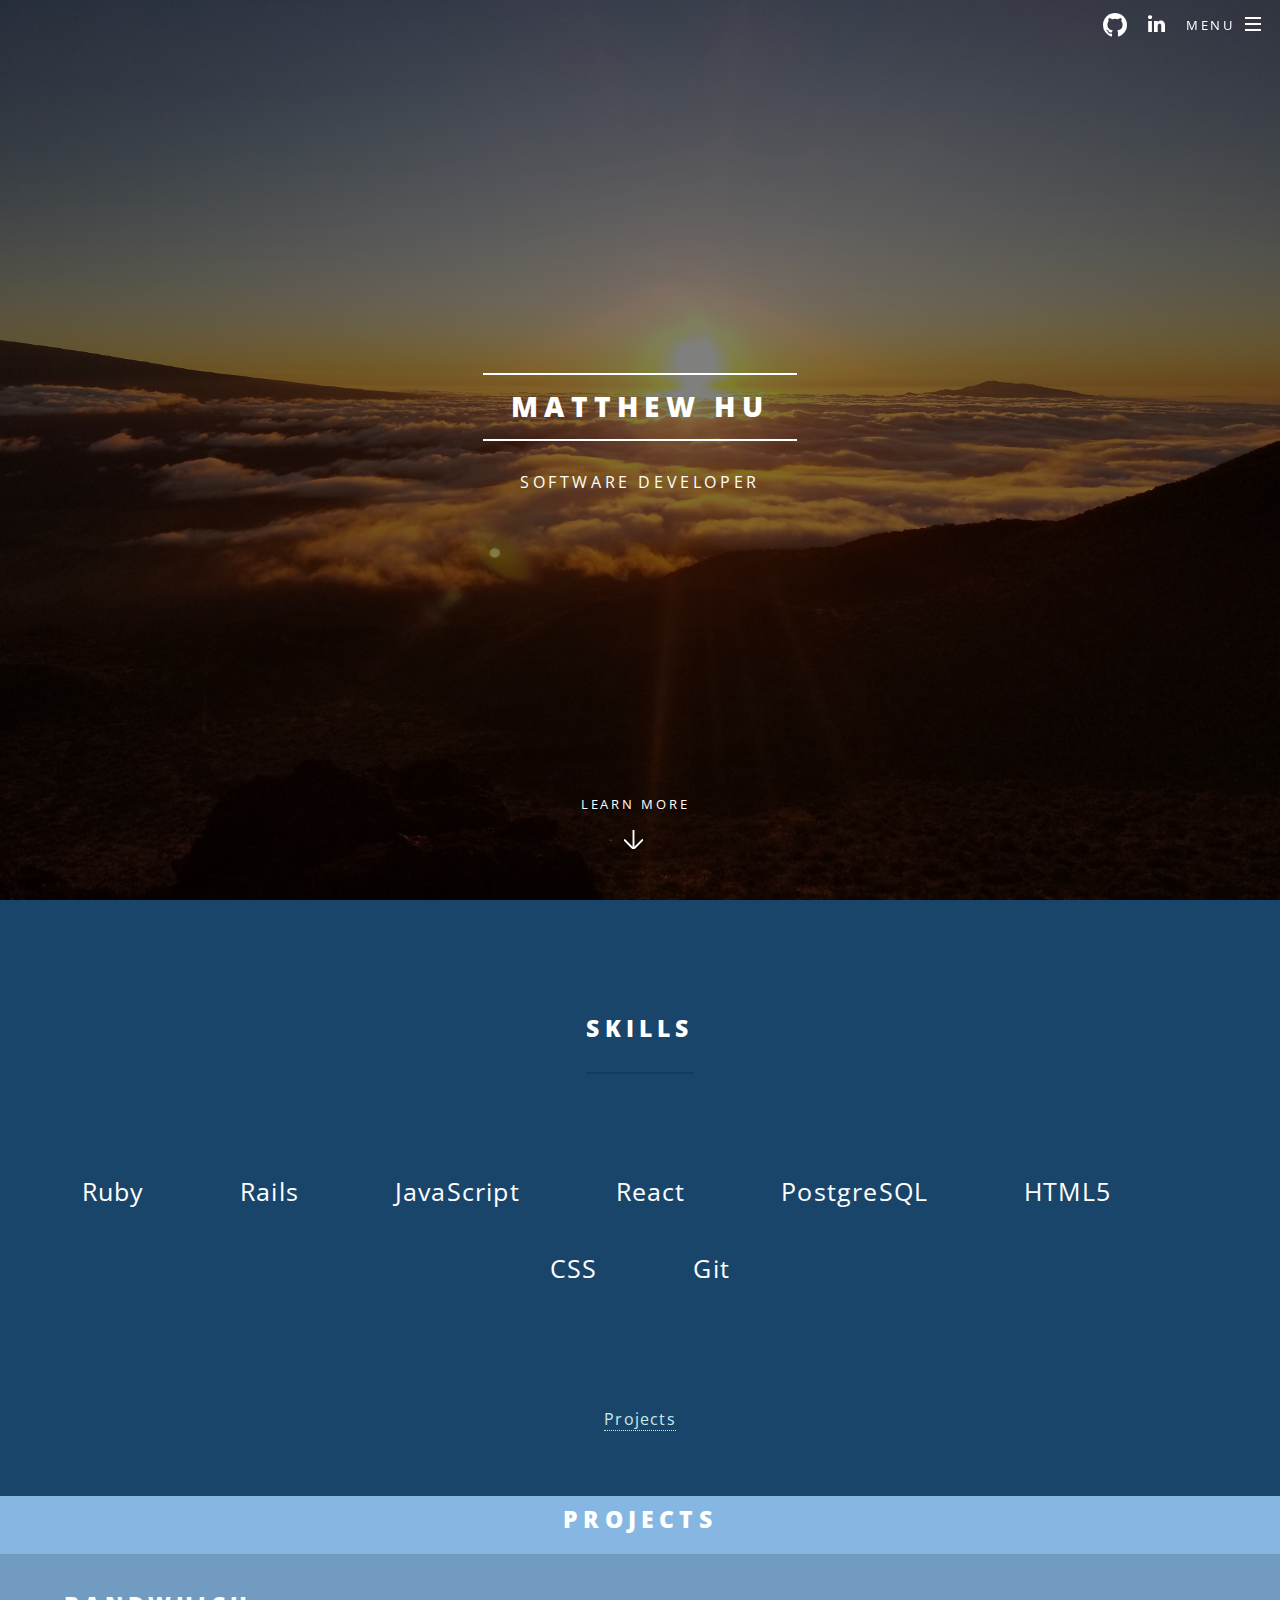
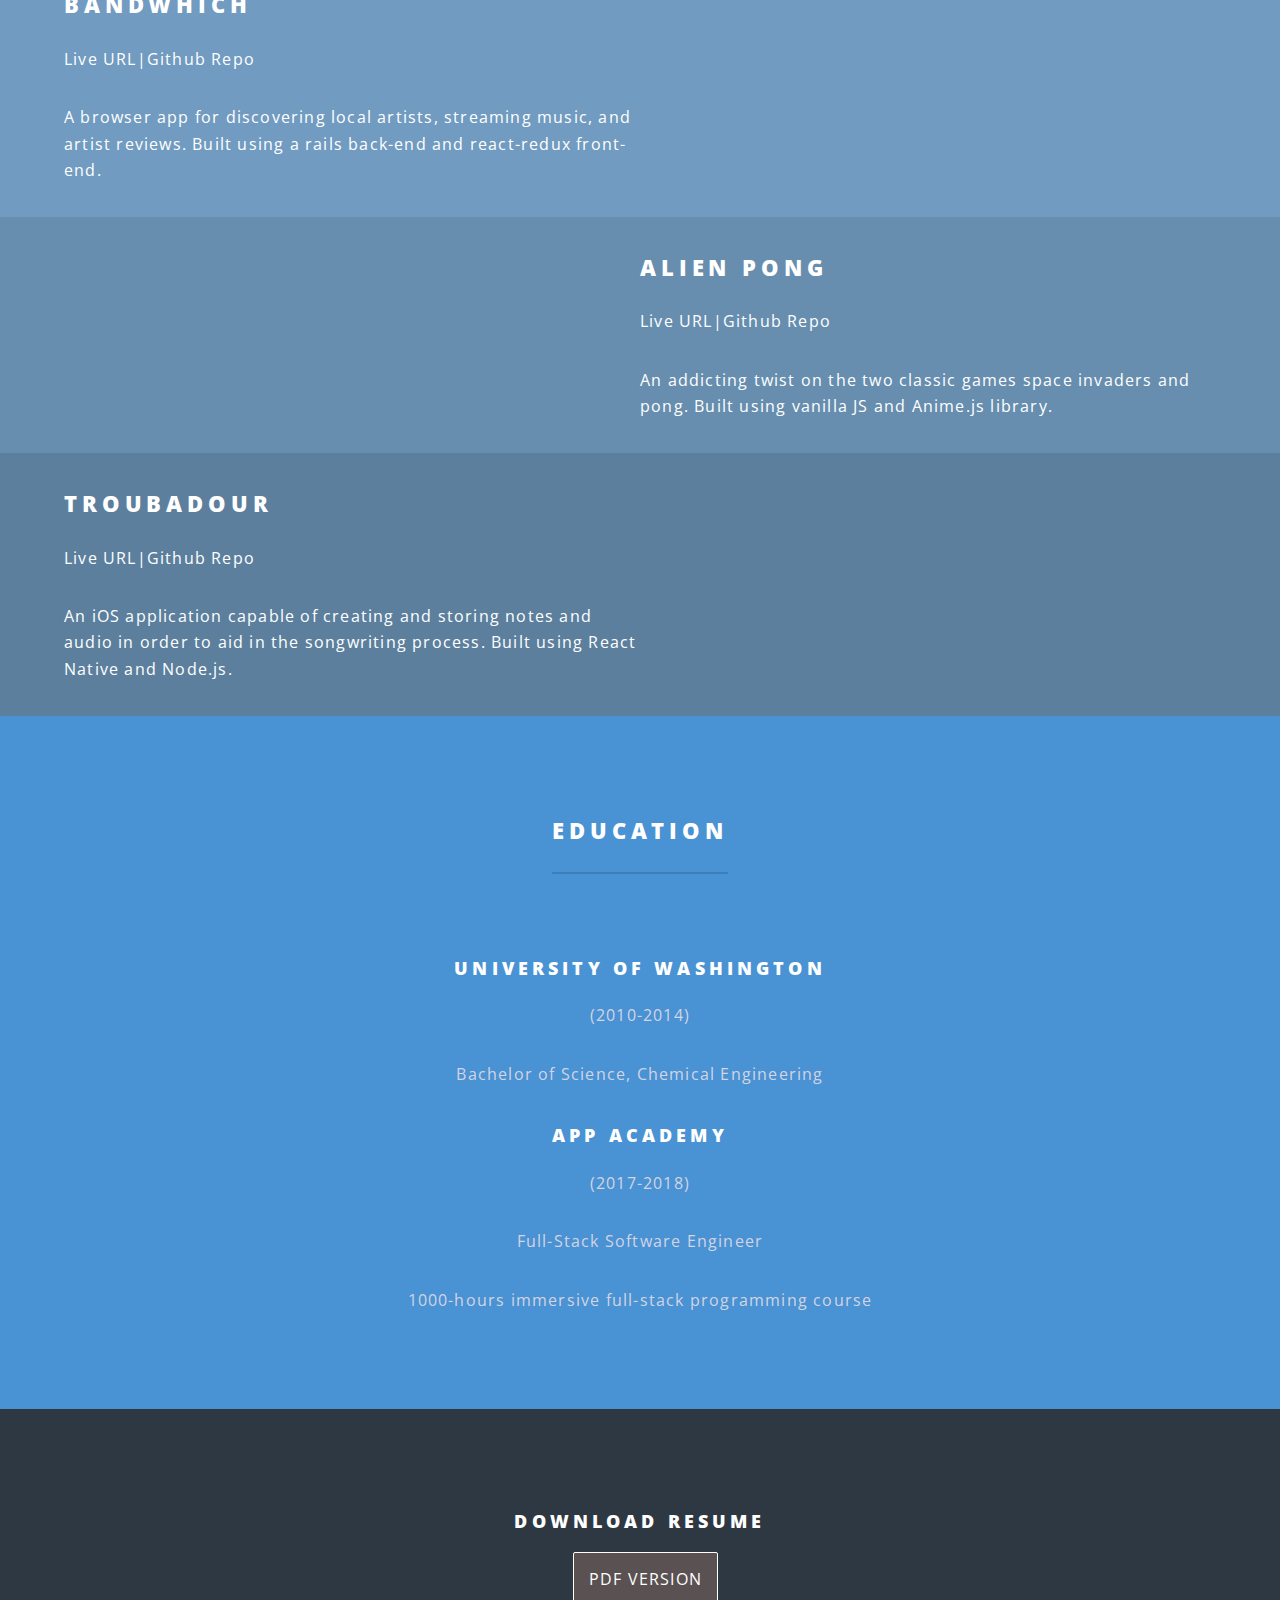
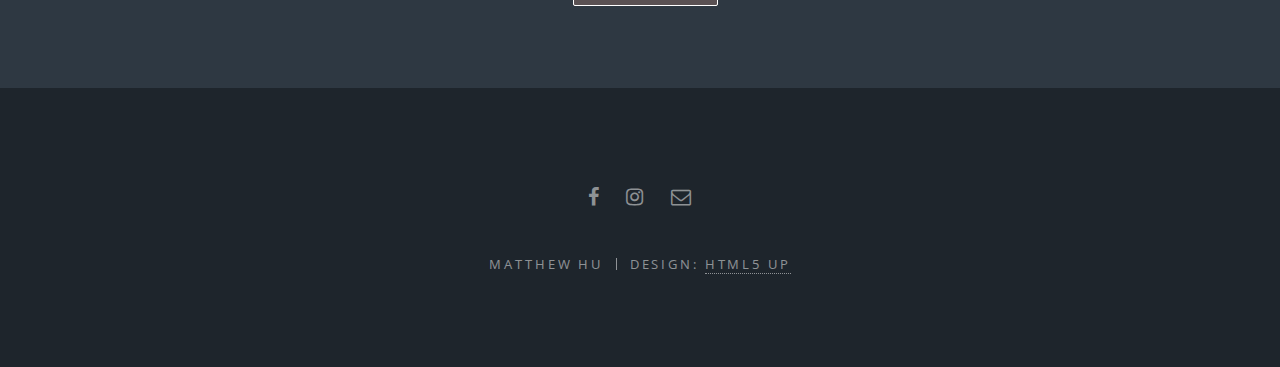
==== commit bd957322: "Final changes" ====
--- a/index.html
+++ b/index.html
@@ -125,7 +125,7 @@
 							</div>
 						</section>
 						<section class="spotlight">
-							<div class="image"><img src="images/fish3.gif" alt="" /></div><div class="content">
+							<div class="image"><img src="https://s3.us-east-2.amazonaws.com/personalwebsite1/alien_pong2.gif" alt="" /></div><div class="content">
 								<h2>Alien Pong</h2>
 									<div class="project-links">
 										<a href="https://matthu24.github.io/alien-pong/" class="project-link">Live URL</a>
@@ -193,7 +193,7 @@
 								<h3>Download Resume</h3>
 							</header>
 							<ul class="download-list">
-								<li><a href="images/TYLER_RESUME_PDF.pdf" download class="download-item">PDF VERSION</a></li>
+								<li><a href="https://s3.us-east-2.amazonaws.com/personalwebsite1/resume.png" download class="download-item">PDF VERSION</a></li>
 
 							</ul>
 						</div>
@@ -202,12 +202,12 @@
 				<!-- Footer -->
 					<footer id="footer">
 						<ul class="icons">
-							<li><a href="https://www.facebook.com/tyler.chi" class="footer icon fa-facebook"><span class="label">Facebook</span></a></li>
-							<li><a href="https://www.instagram.com/tyler.chi/" class="footer icon fa-instagram"><span class="label">Instagram</span></a></li>
-							<li><a href="mailto:itychi@gmail.com?subject=Comingfrom%20TylerChi%20Site!" class="footer icon fa-envelope-o"><span class="label">Email</span></a></li>
+							<li><a href="https://www.facebook.com/profile.php?id=100011003767361" class="footer icon fa-facebook"><span class="label">Facebook</span></a></li>
+							<li><a href="https://www.instagram.com/matthu24/" class="footer icon fa-instagram"><span class="label">Instagram</span></a></li>
+							<li><a href="" class="footer icon fa-envelope-o"><span class="label">Email</span></a></li>
 						</ul>
 						<ul class="copyright">
-							<li> Tyler Chi</li><li>Design: <a href="http://html5up.net">HTML5 UP</a></li>
+							<li> Matthew Hu</li><li>Design: <a href="http://html5up.net">HTML5 UP</a></li>
 						</ul>
 					</footer>
 
--- a/assets/css/main.css
+++ b/assets/css/main.css
@@ -2641,7 +2641,7 @@
 		}
 
 		.wrapper.style1 {
-			background-color: #85b7e2;
+			background-color: #1a456b;
 			color: #c7ebe8;
 		}
 
@@ -2795,7 +2795,7 @@
 			}
 
 		.wrapper.style2 {
-			background-color: #1a456b;
+			background-color: #85b7e2;
 		}
 
 		.wrapper.style3 {
